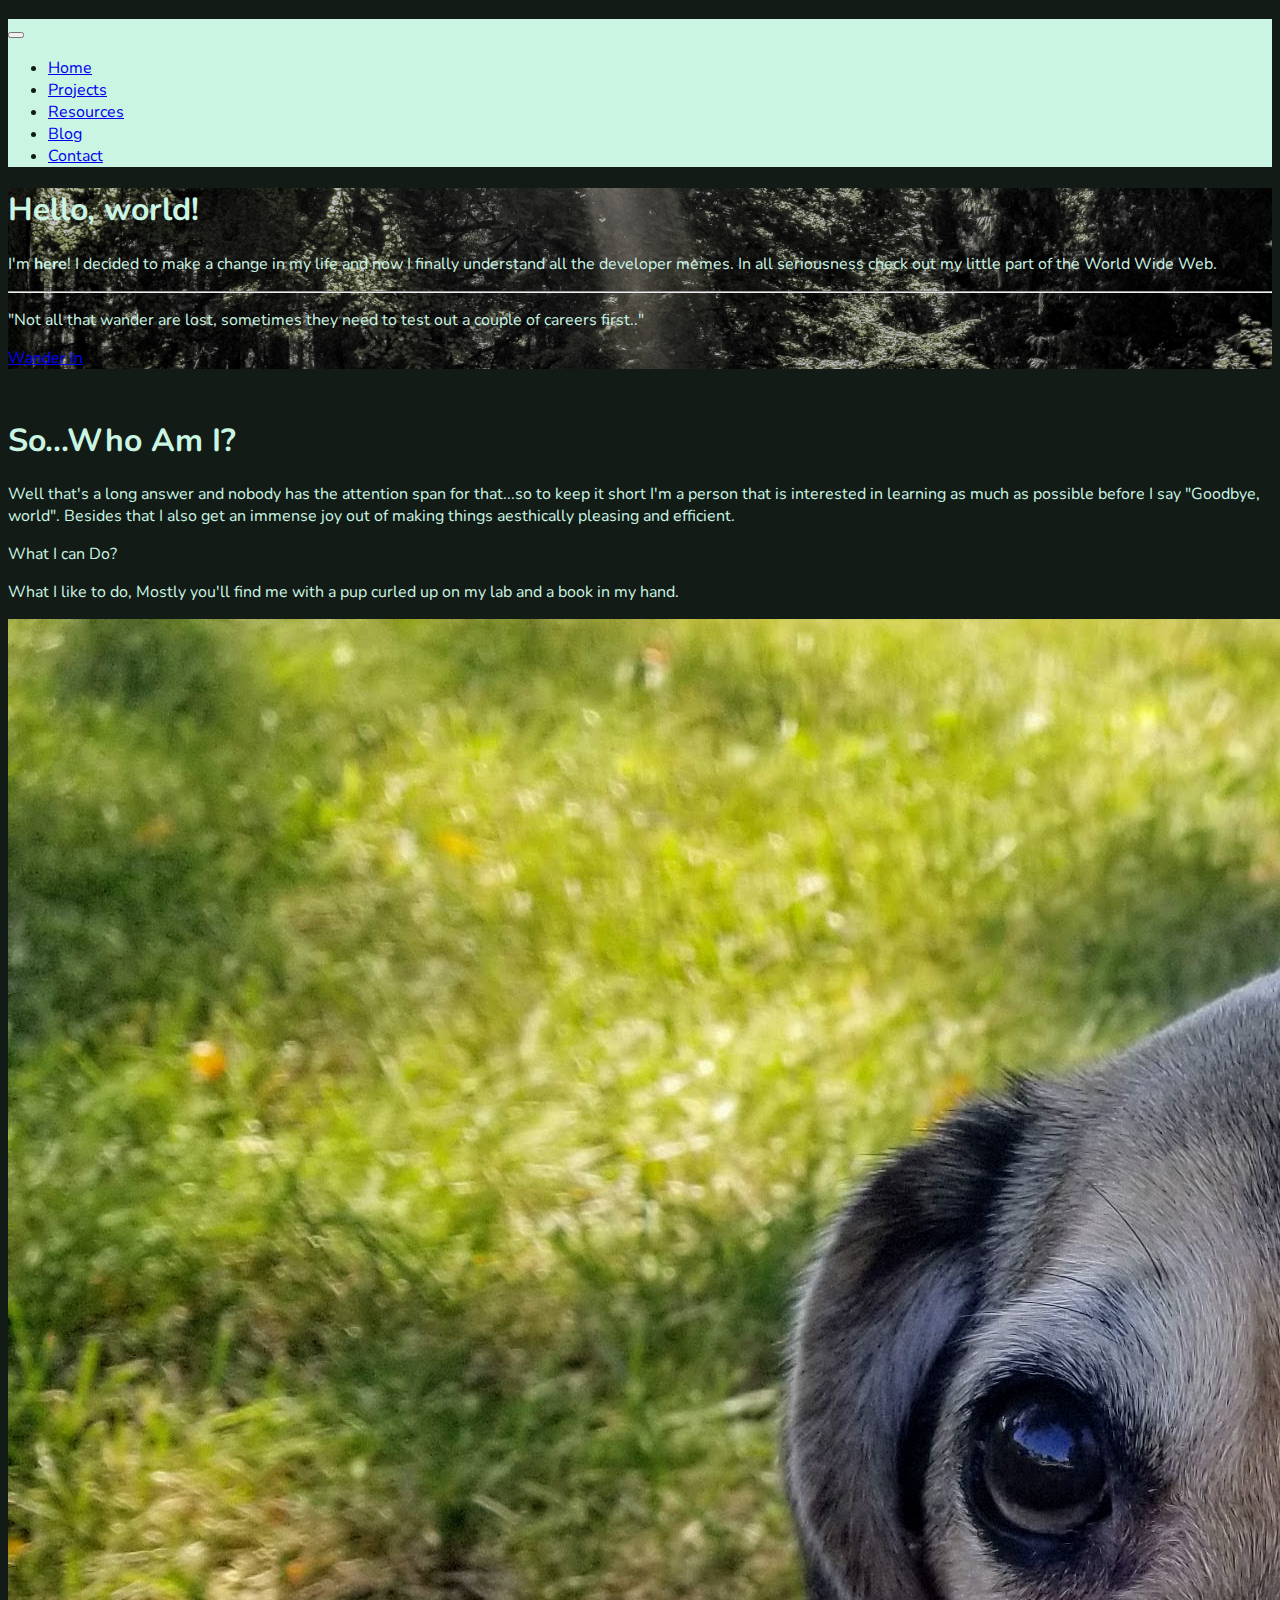
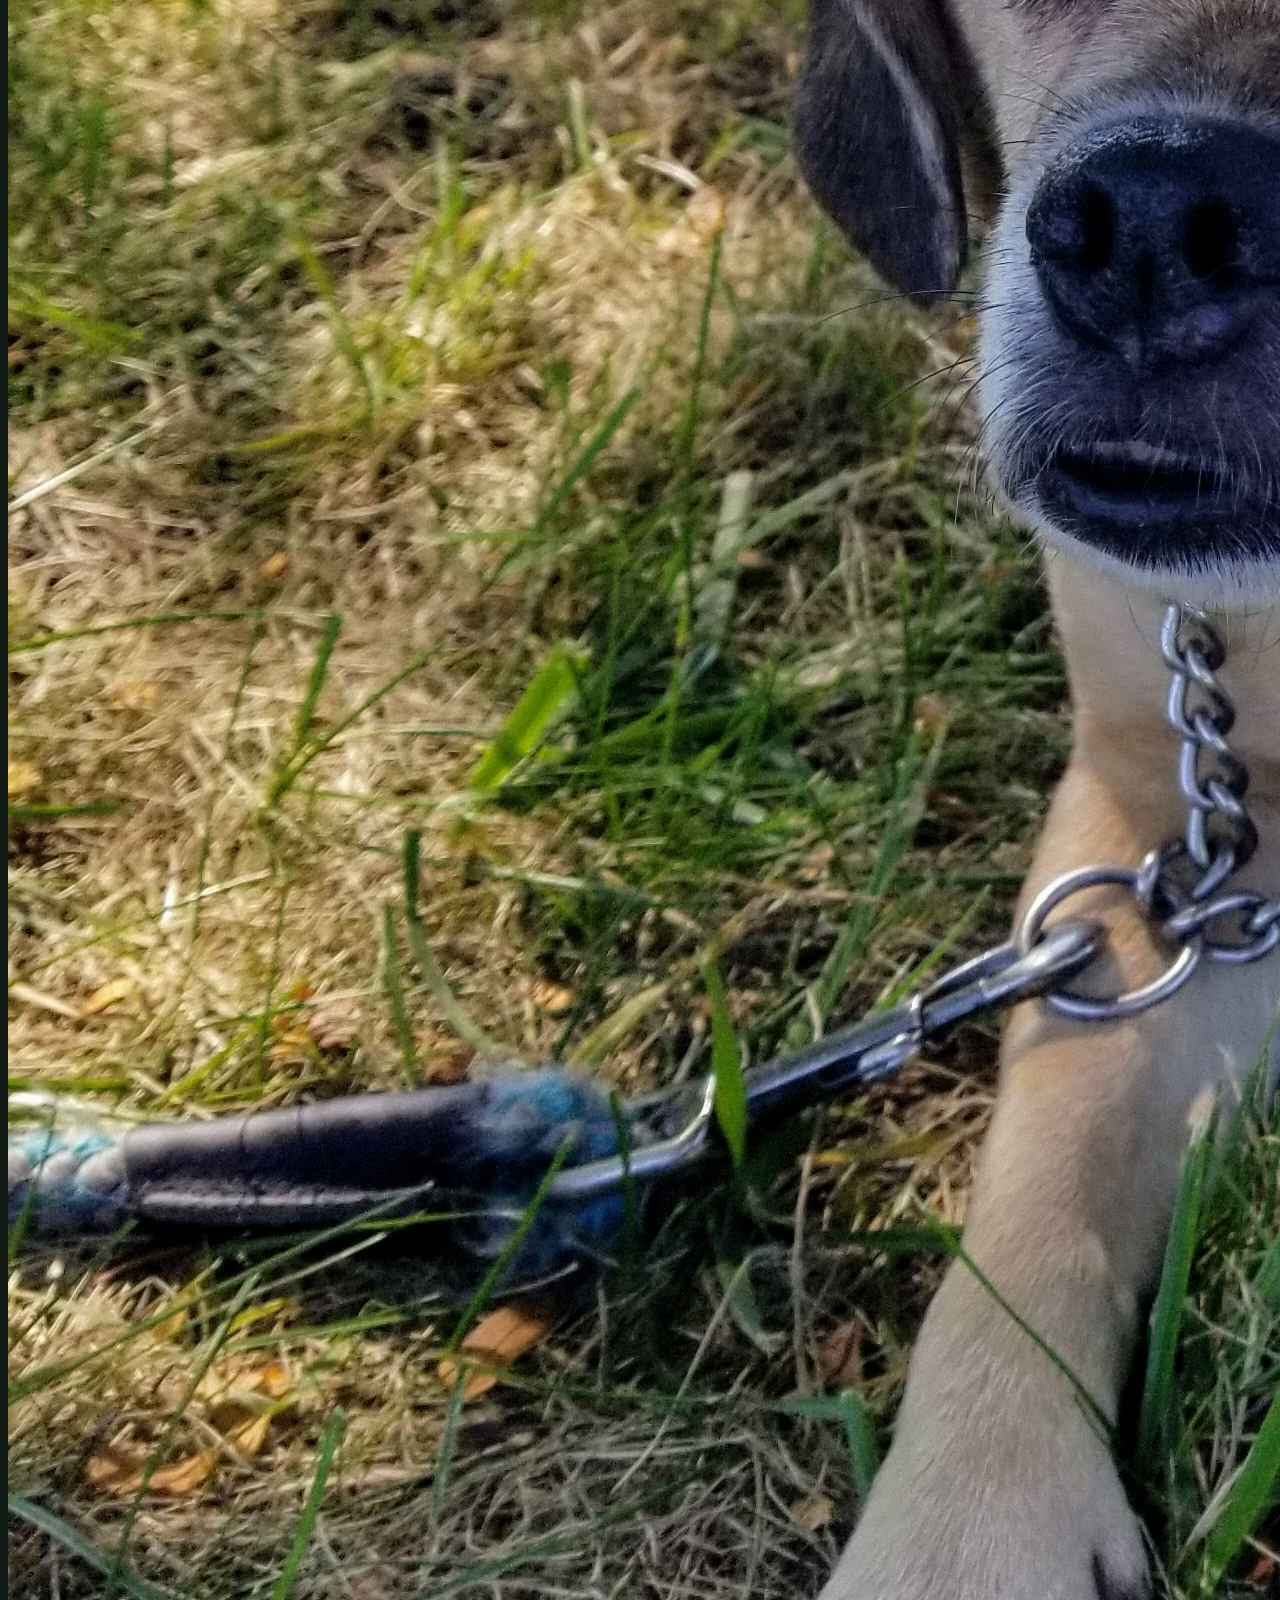
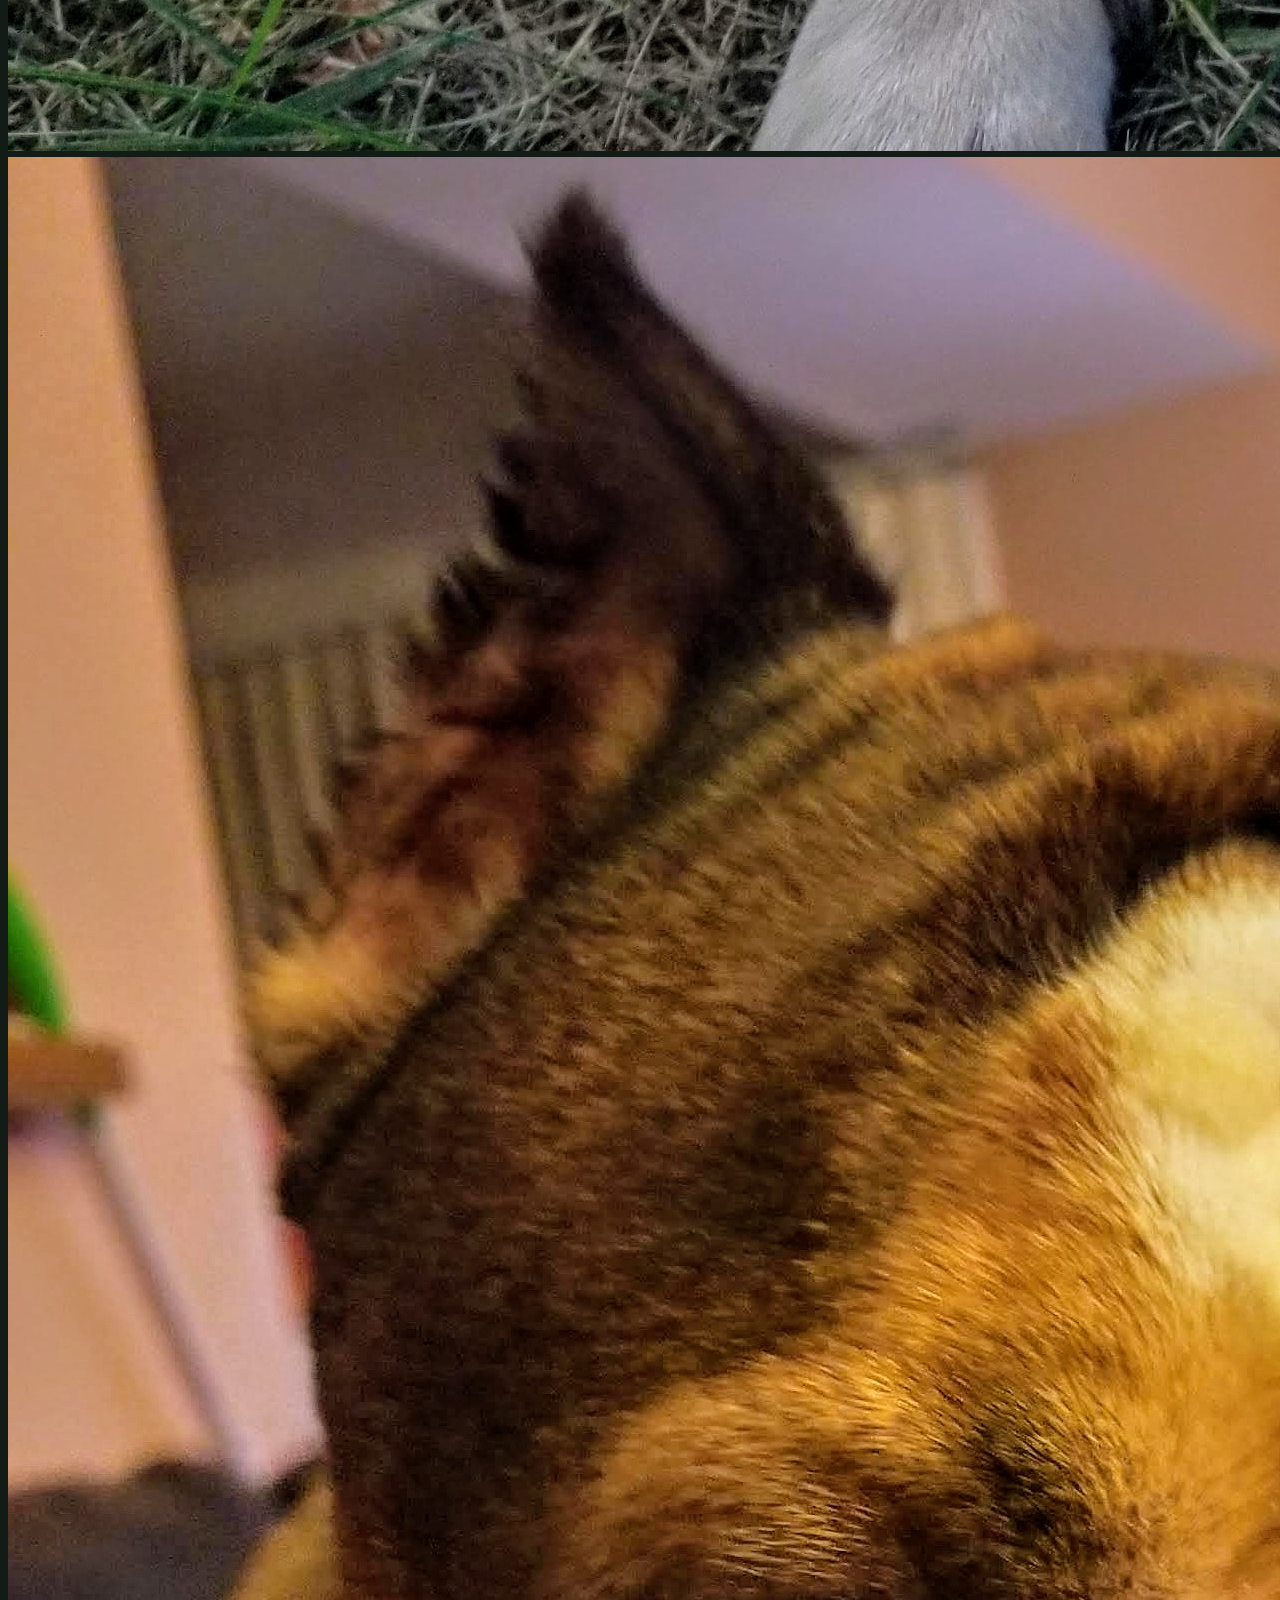
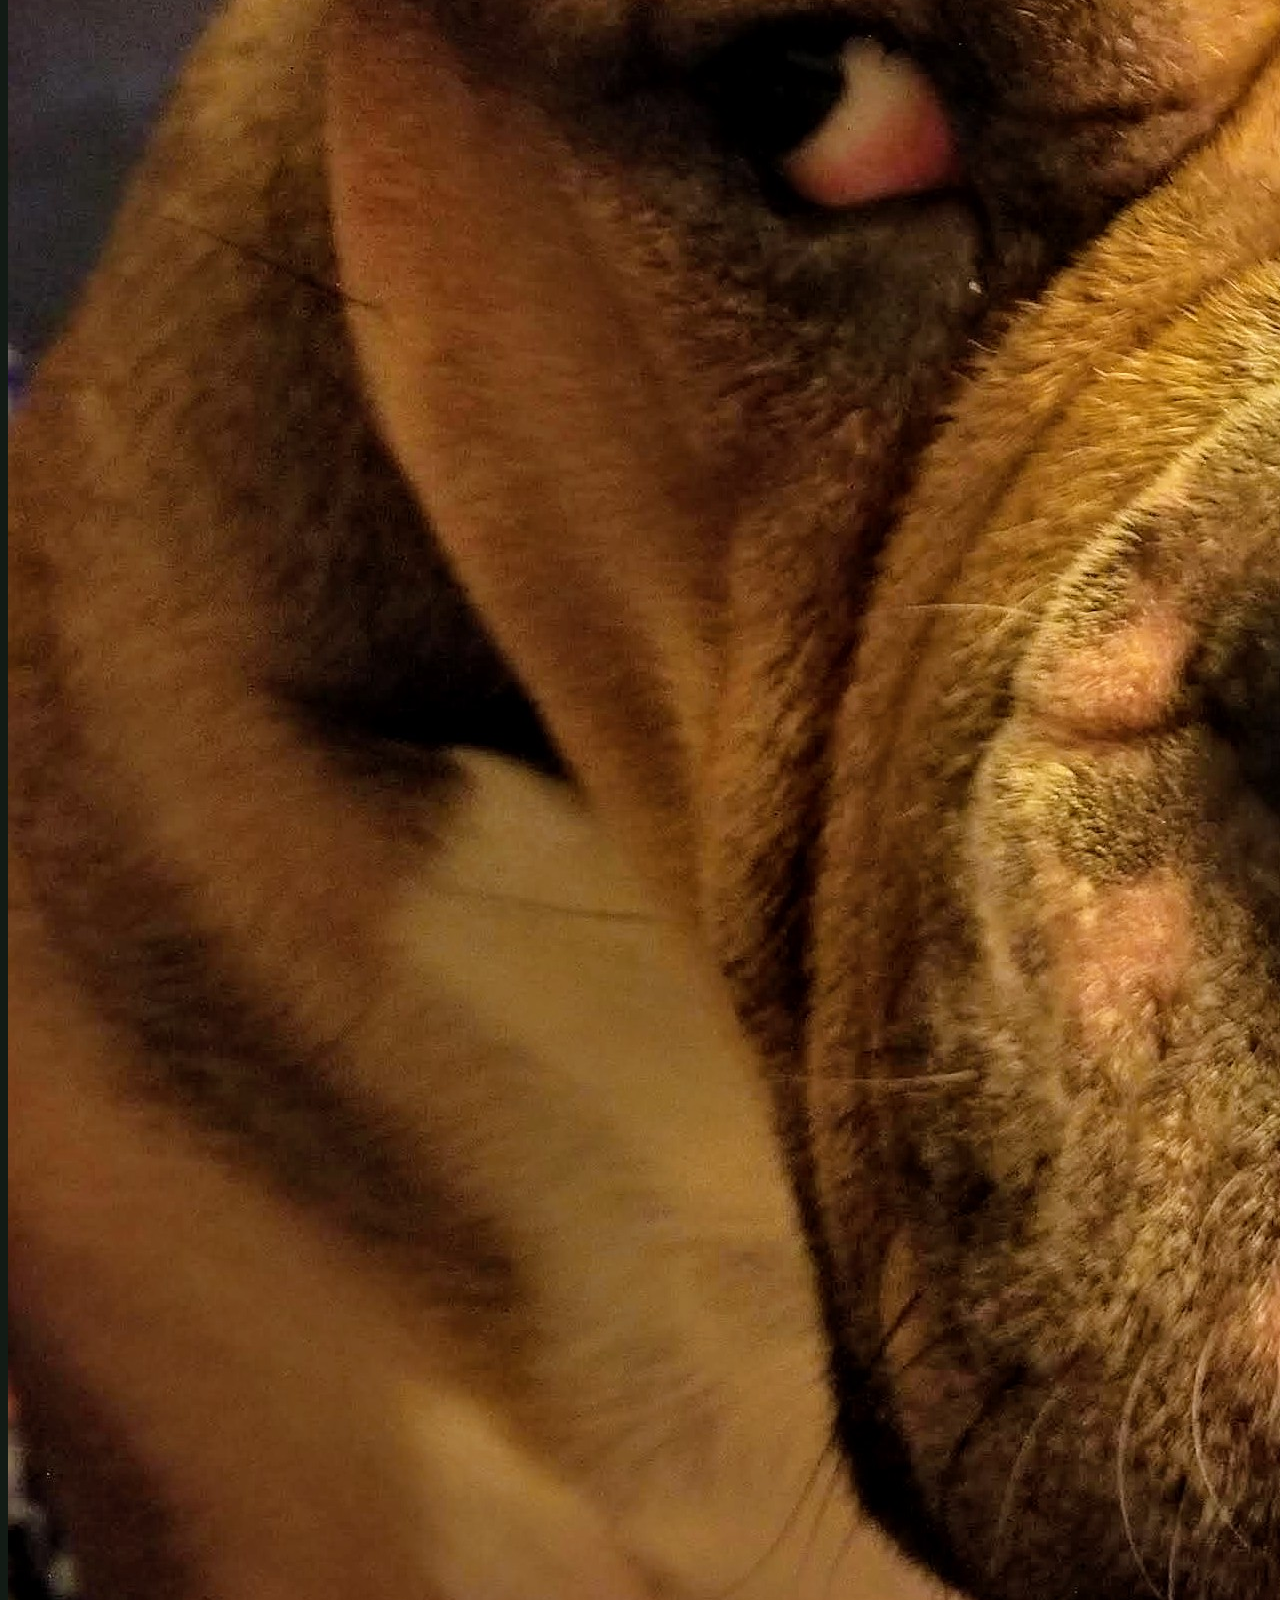
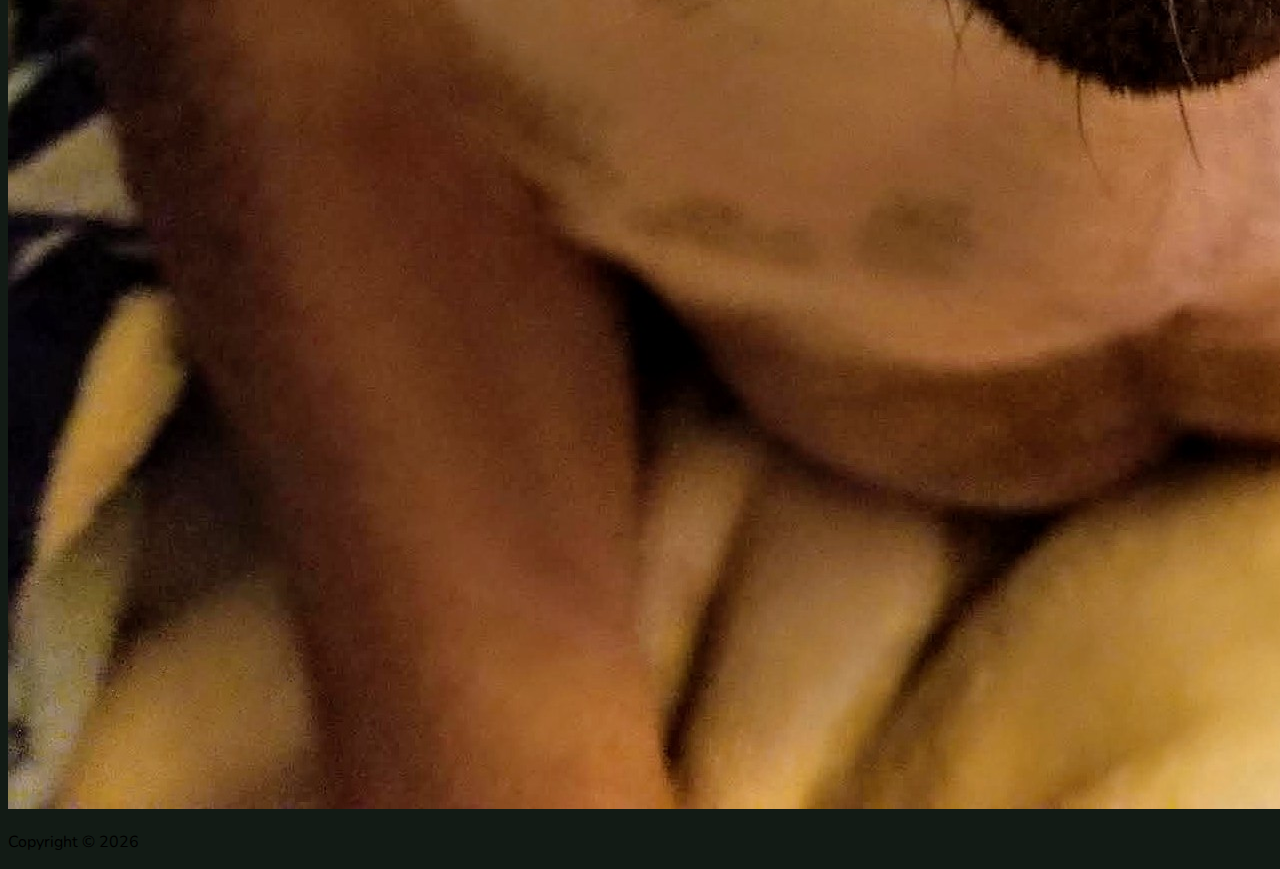
==== index.html @ 72dc0587 "Update index.html" ====
<!DOCTYPE html>
<html lang="en">
  <head>
    <meta charset="UTF-8" />
    <meta name="viewport" content="width=device-width, initial-scale=1.0" />
    <meta http-equiv="X-UA-Compatible" content="ie=edge" />
    <link
      rel="stylesheet"
      href="https://use.fontawesome.com/releases/v5.0.13/css/all.css"
      integrity="sha384-DNOHZ68U8hZfKXOrtjWvjxusGo9WQnrNx2sqG0tfsghAvtVlRW3tvkXWZh58N9jp"
      crossorigin="anonymous"
    />
    <link
      href="https://fonts.googleapis.com/css?family=Nunito|Roboto"
      rel="stylesheet"
    />

    <link
      rel="stylesheet"
      href="https://stackpath.bootstrapcdn.com/bootstrap/4.1.1/css/bootstrap.min.css"
      integrity="sha384-WskhaSGFgHYWDcbwN70/dfYBj47jz9qbsMId/iRN3ewGhXQFZCSftd1LZCfmhktB"
      crossorigin="anonymous"
    />
    <link rel="stylesheet" href="css/style.css" />
    <title>Bootstrap Theme</title>
  </head>

  <body>
    <!-- START HERE -->

    <!-- ENTER-->
  <!--NAVBAR -->
  <nav id="main-nav" class="navbar navbar-expand-md navbar-light sticky-top py-1  ">
    <div class="container">
      <a href="#home" class="navbar-brand"> <i class="fas fa-laugh-wink"></i>
        <h3 class="d-inlin align-middle"></h3>
      </a>
      <button class="navbar-toggler bg-light" data-toggle="collapse" data-target="#navbarCollapse">
        <span class="navbar-toggler-icon"></span>
      </button>
      <div id="navbarCollapse" class="collapse navbar-collapse">
        <ul class="navbar-nav mr-auto">
          <li class="nav-item ">
            <a href="#home" class="nav-link">Home</a>
          </li>
          <li class="nav-item ">
            <a href="#projects" class="nav-link">Projects</a>
          </li>
          <li class="nav-item">
            <a href="resources.html" class="nav-link">Resources</a>
          </li>
          <li class="nav-item">
            <a href="#blog" class="nav-link">Blog</a>
          </li>
          </li>
          <li class="nav-item">
            <a href="#contact" class="nav-link">Contact</a>
          </li>
        </ul>
      </div>
  
    </div>
  </nav>

    <div class="jumbotron text-center">
      <h1 class="display-3 mb-3 ">Hello, world!</h1>
      <p class="lead  ">
        I'm <strong>here</strong>! I decided to make a change in my life and now
        I finally understand all the developer memes. In all seriousness check
        out my little part of the World Wide Web.
      </p>
      <hr class="my-3" />
      <p>
        "Not all that wander are lost, sometimes they need to test out a couple
        of careers first.."
      </p>
      <p class="lead">
        <a class="btn btn-light btn-lg" href="#about-me" role="button">Wander In</a>
      </p>
    </div>


<!--SPACE BLOCK INBETWEEN-->

<section id="space-block1">
  <div class="container  py-5">
    <div class="row">
      <div class="col">

      </div>
    </div>

  </div>
</section>




<!-- HOME/ABOUT ME-->

<section id="about-me">
  <div class="container  align-content-center" id ="about" >
    <div class="row">
      <div class="col ">
        <h1 class="display-4 ">So...Who Am I?</h1>
        <p class="lead">Well that's a long answer and nobody has the attention span for that...so to keep it short I'm a person that is interested in
          learning as much as possible before I say "Goodbye, world". Besides that I also get an immense joy out of making
          things aesthically pleasing and efficient.</p>
        <p>What I can Do? </p>
        <p>What I like to do, Mostly you'll find me with a pup curled up on my lab and a book in my hand.</p>

      </div>


    </div>
    <div class="row">
      <div class="col-md-4">
        <img src="/img/marley.jpg" class="img-fluid mb-2" alt="Responsive image "> </div>

      <div class="col-md-3">
        <img src="/img/reggie.jpg" class="img-fluid" alt="Responsive image"></div>

    </div>
  </div>
</section>


    <!--FOOTER -->
    <footer id="main-footer" >
      <div class="container">
        <div class="row text-center">
          <div class="col-md-6 ">
            <p class="lead">Copyright &copy; <span id="year"></span></p>
          </div>
        </div>
      </div>
    </footer>

    <script
      src="http://code.jquery.com/jquery-3.3.1.min.js"
      integrity="sha256-FgpCb/KJQlLNfOu91ta32o/NMZxltwRo8QtmkMRdAu8="
      crossorigin="anonymous"
    ></script>
    <script
      src="https://cdnjs.cloudflare.com/ajax/libs/popper.js/1.14.3/umd/popper.min.js"
      integrity="sha384-ZMP7rVo3mIykV+2+9J3UJ46jBk0WLaUAdn689aCwoqbBJiSnjAK/l8WvCWPIPm49"
      crossorigin="anonymous"
    ></script>
    <script
      src="https://stackpath.bootstrapcdn.com/bootstrap/4.1.1/js/bootstrap.min.js"
      integrity="sha384-smHYKdLADwkXOn1EmN1qk/HfnUcbVRZyYmZ4qpPea6sjB/pTJ0euyQp0Mk8ck+5T"
      crossorigin="anonymous"
    ></script>

    <script>
      // Get the current year for the copyright
      $('#year').text(new Date().getFullYear());
    </script>
  </body>
</html>
---- css/style.css ----
body {
  font-family: 'Nunito', sans-serif;
  background-color: #121b15;
}

.jumbotron {
  background-image: url('/img/coverPhoto.jpg');
  background-color: #17234e;

  height: 100%;
  background-repeat: no-repeat;
  background-position: center;
  -webkit-background-size: cover;
  background-size: cover;

  color: #caf5e3;
}

nav {
  background-color: #caf5e3;
  color: #121b15;
  margin-bottom: 20px;
}

#space-block1 {
  background-color: #121b15;
}

#about {
  margin-top: 50px;
  background-color: #121b15;
  color: #caf5e3;
}
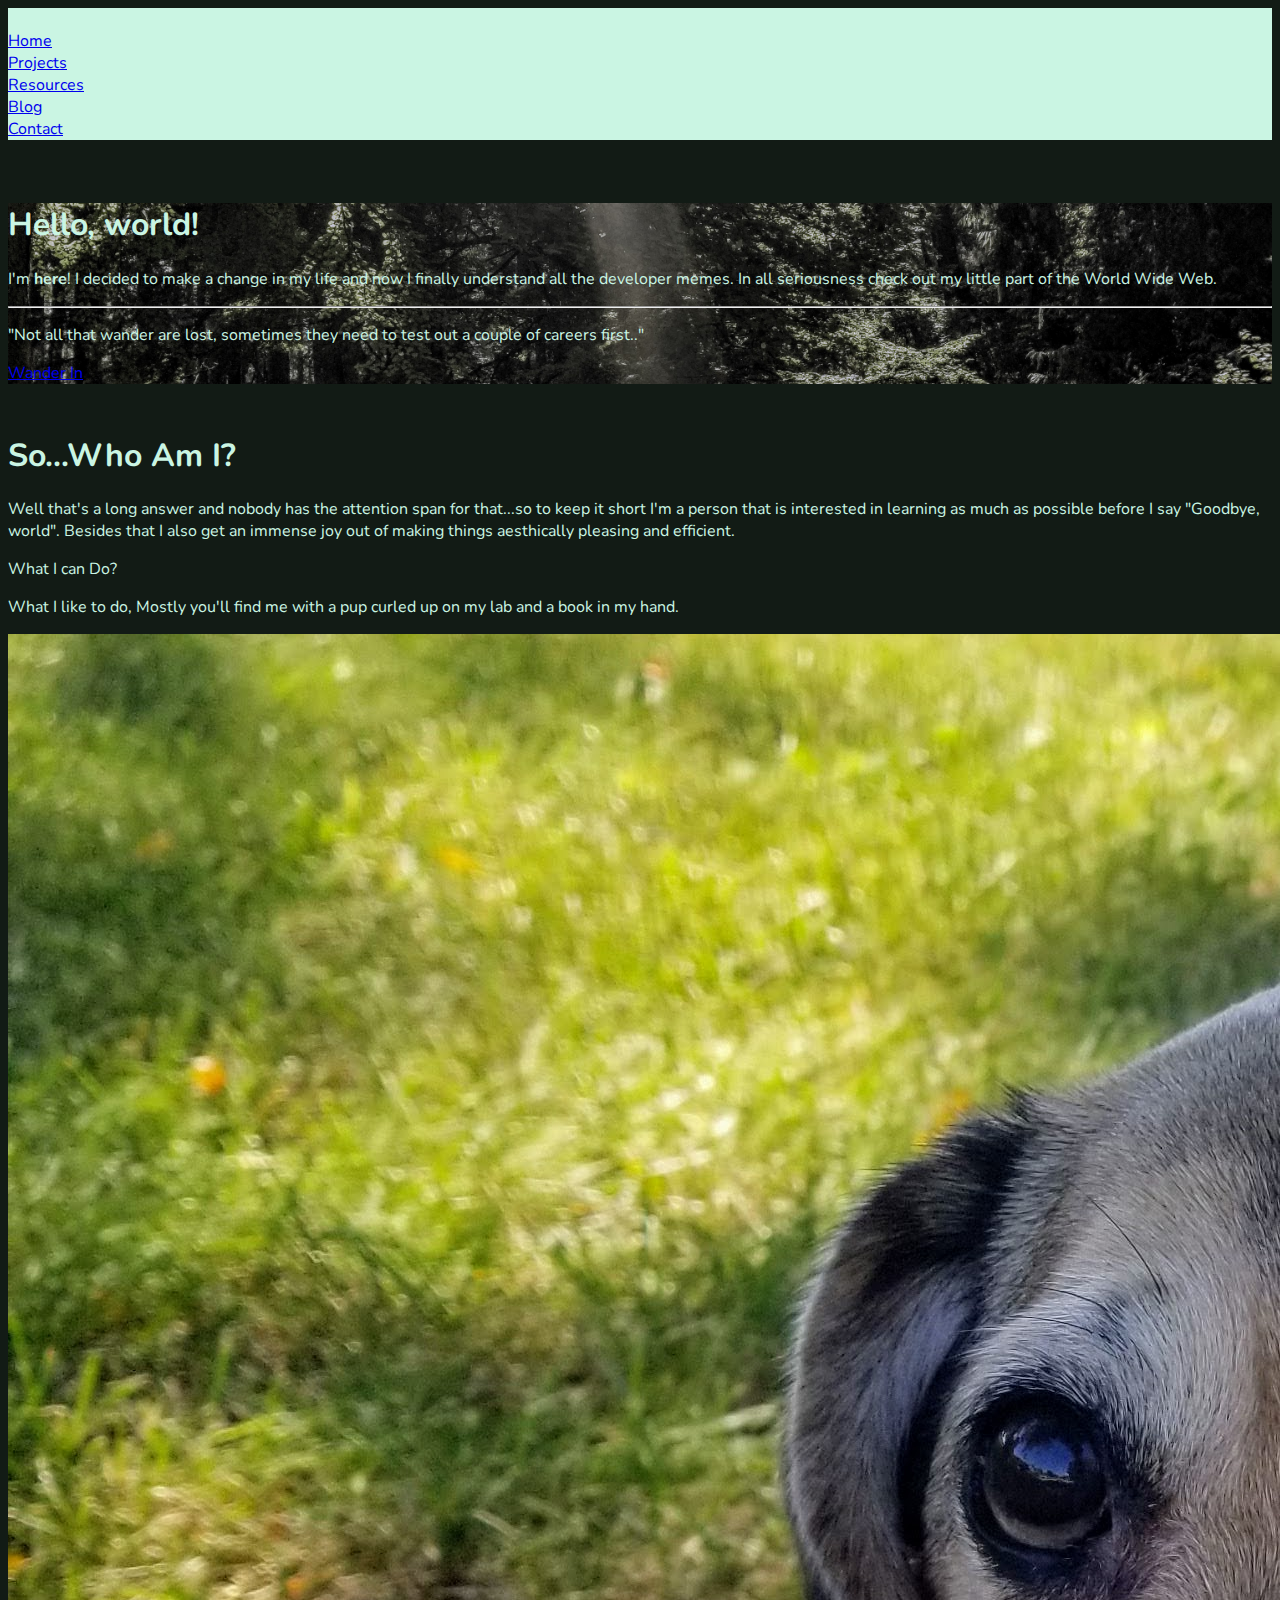
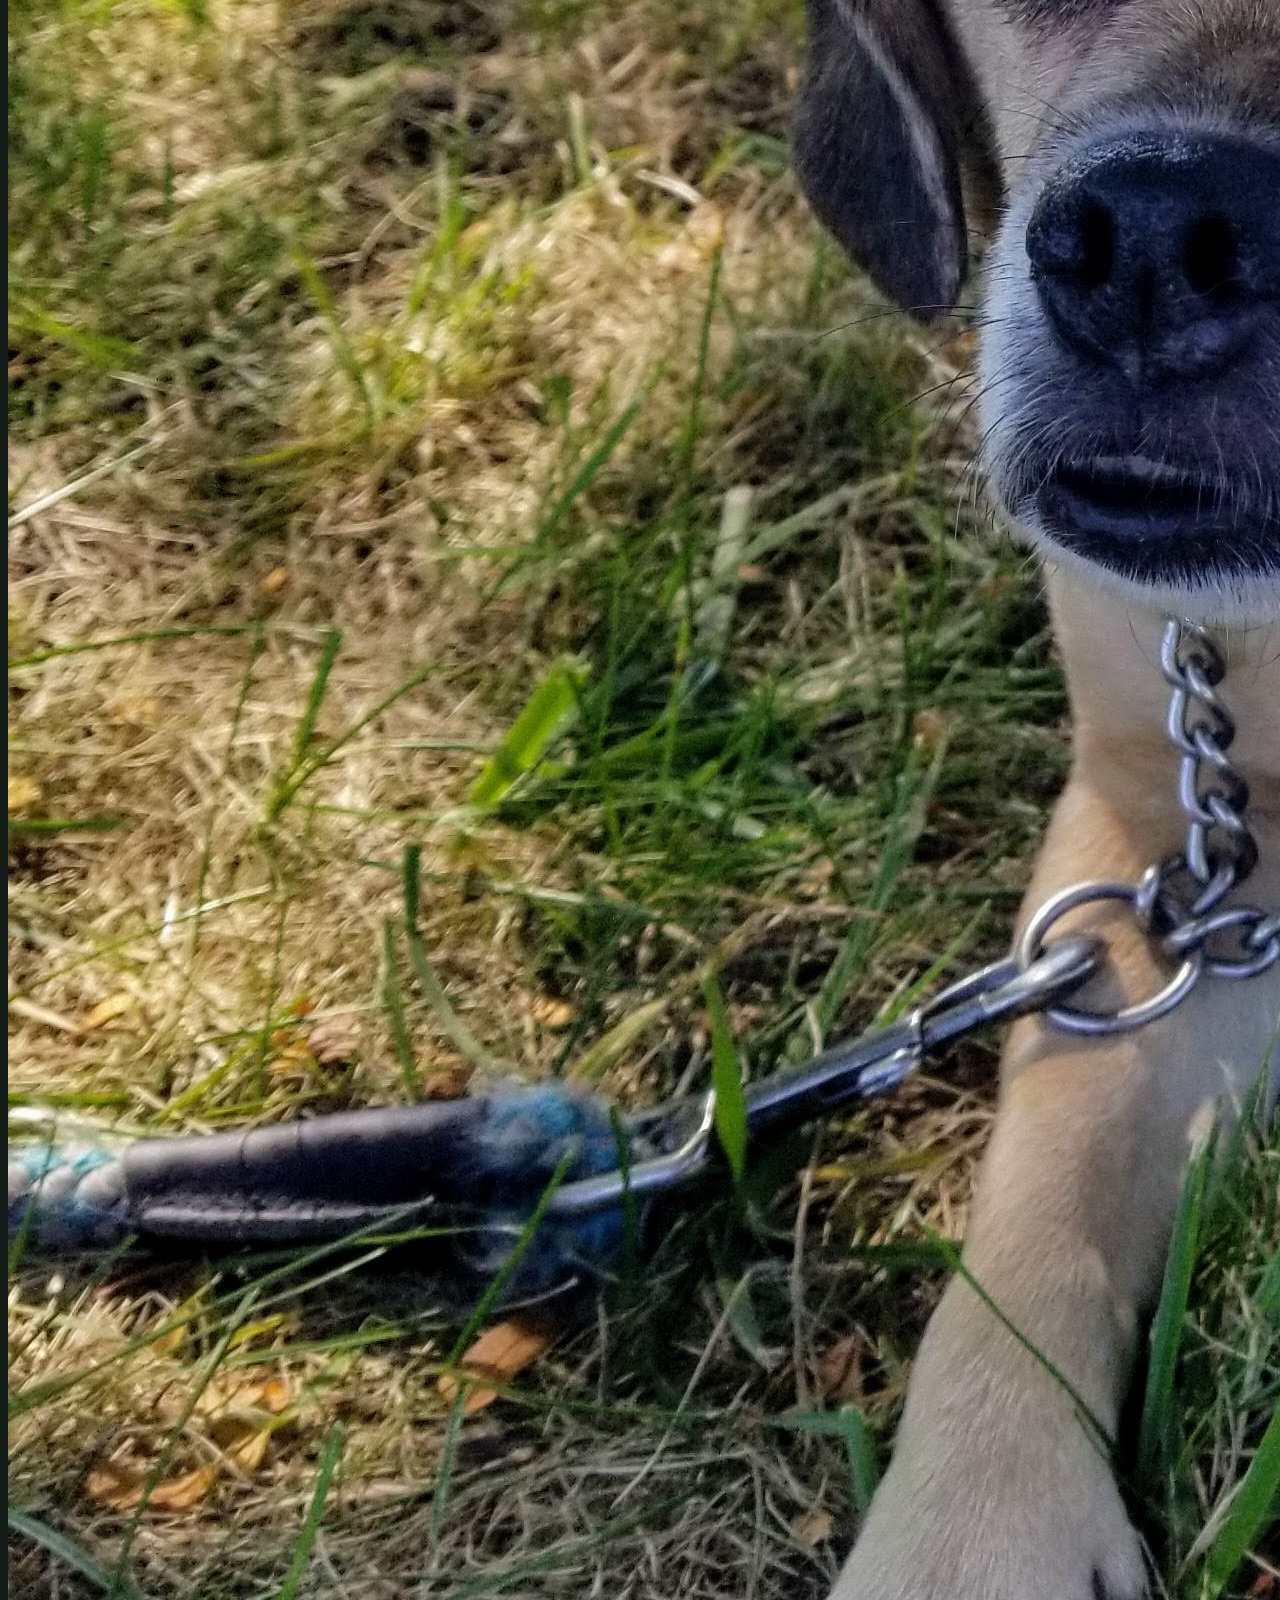
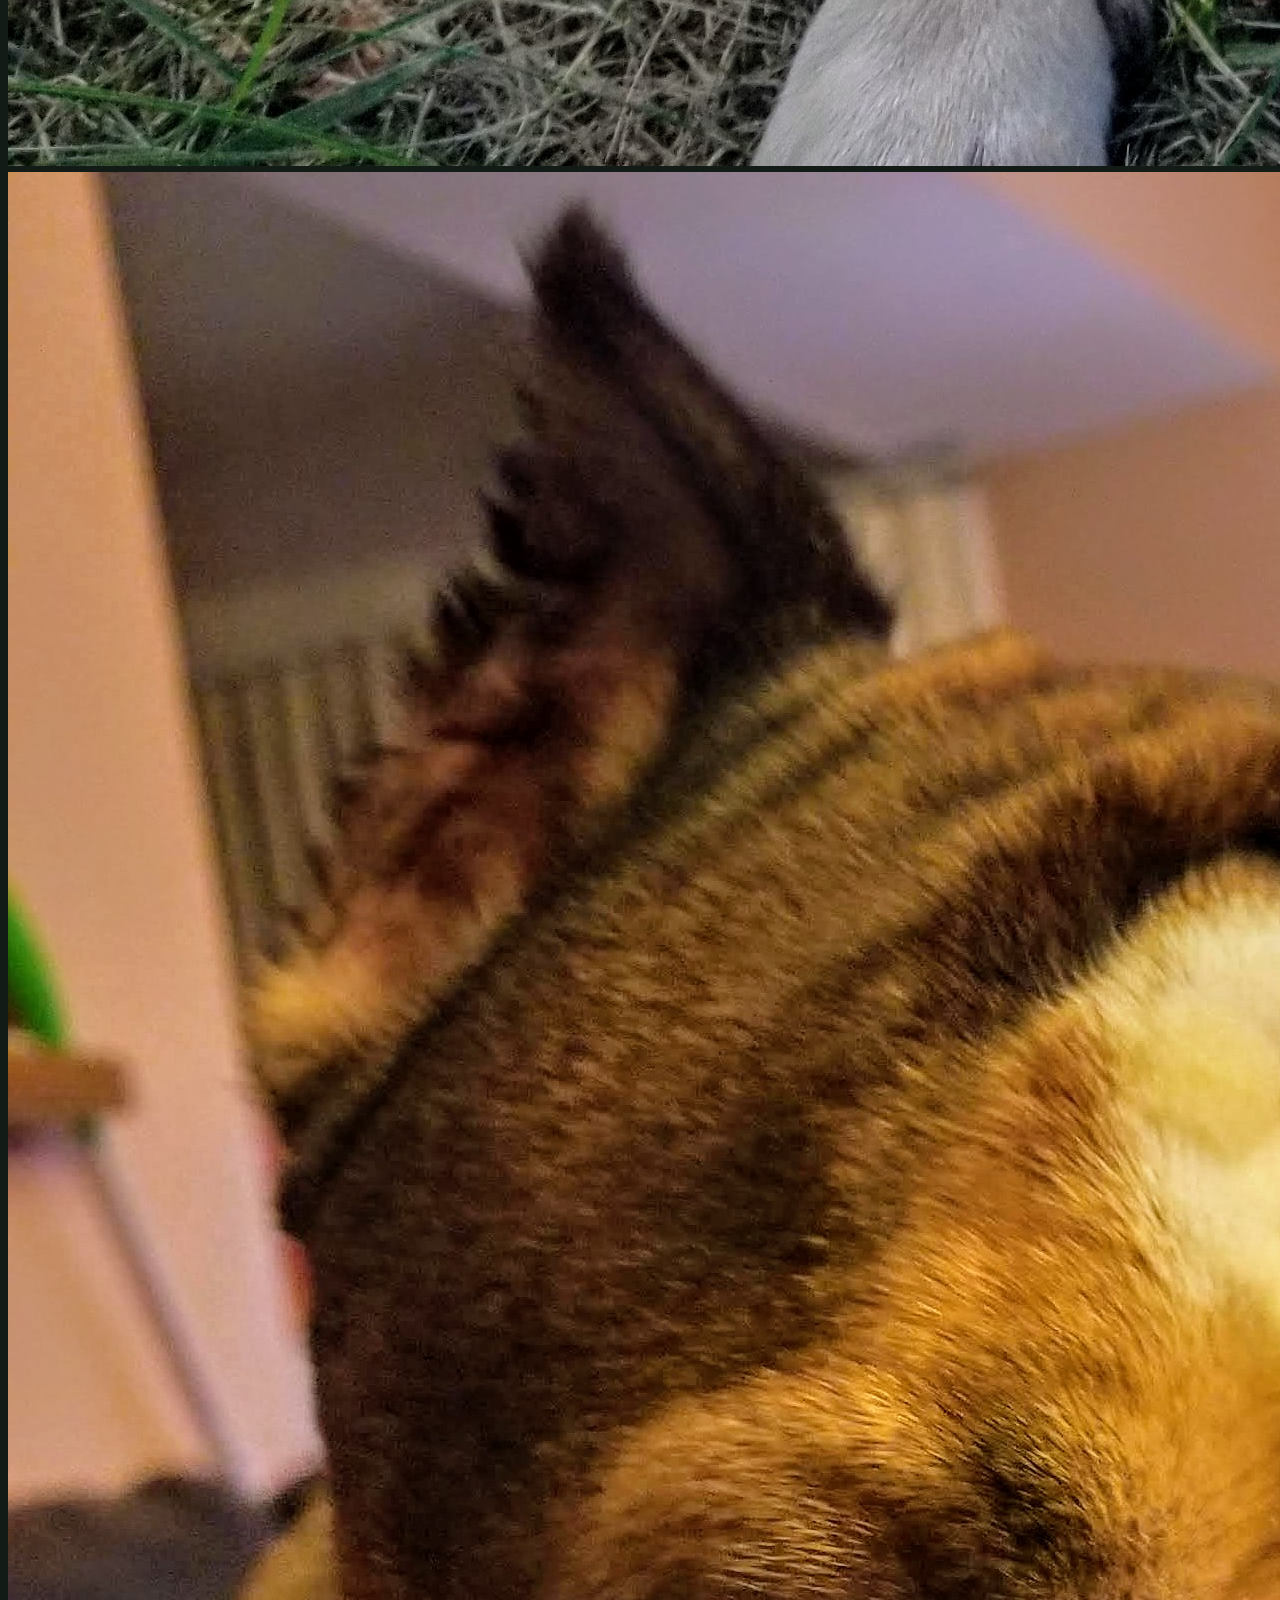
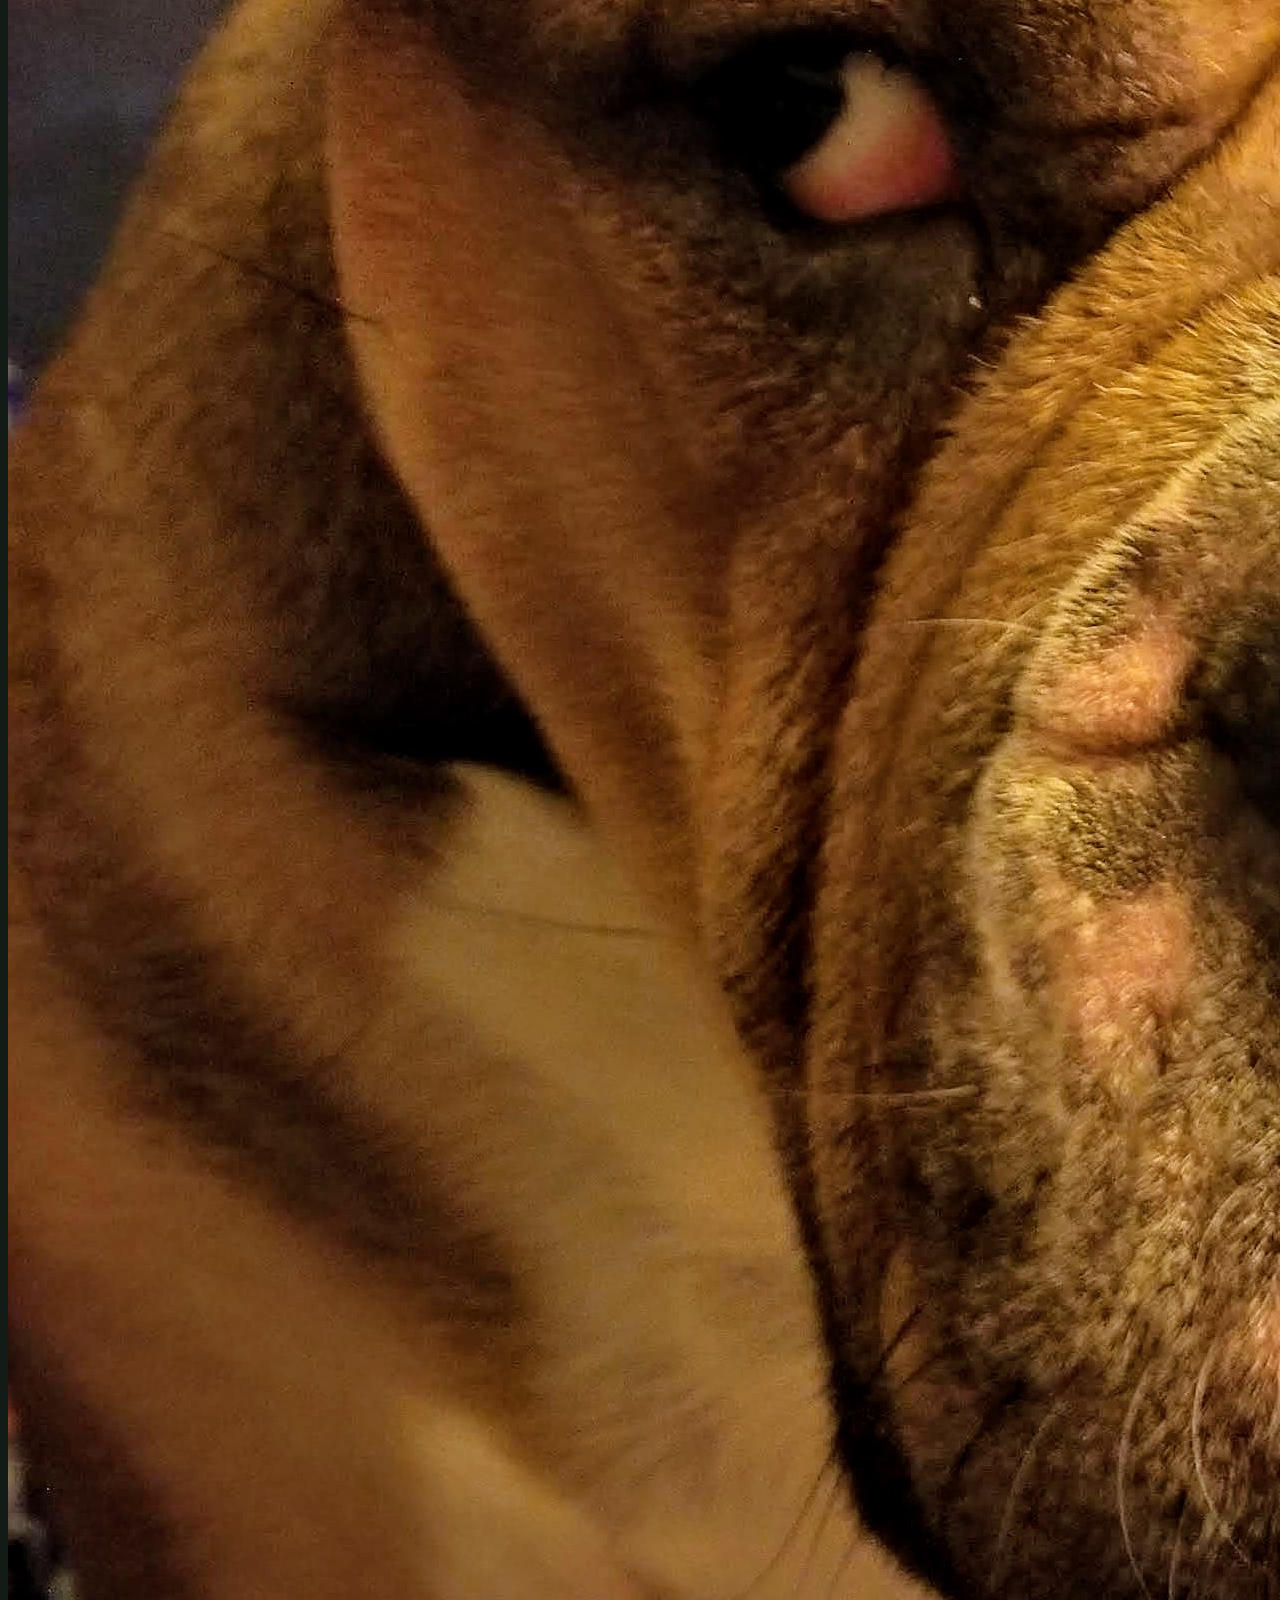
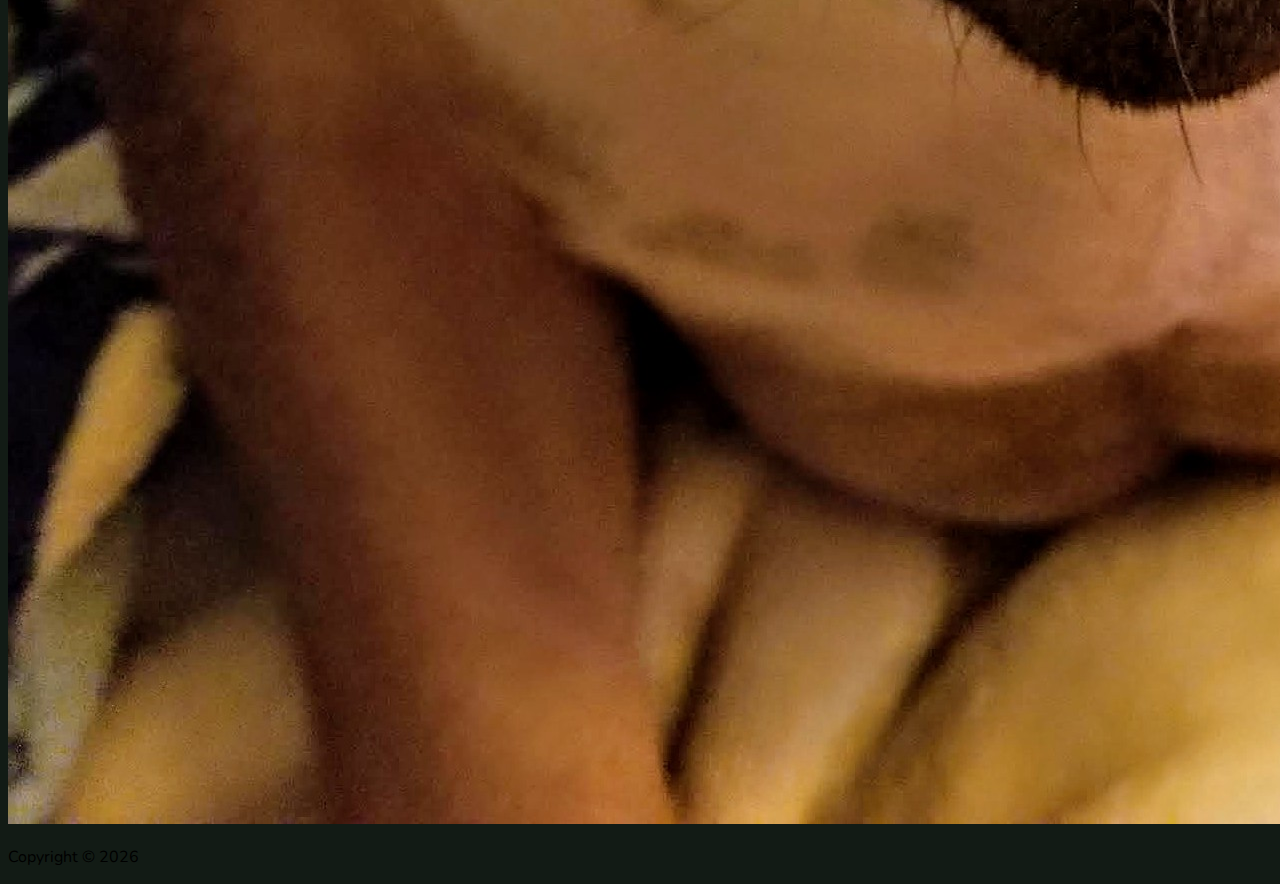
==== commit 98b52085: "es" ====
--- a/index.html
+++ b/index.html
@@ -30,15 +30,23 @@
 
     <!-- ENTER-->
   <!--NAVBAR -->
-  <nav id="main-nav" class="navbar navbar-expand-md navbar-light sticky-top py-1  ">
+  <nav id="main-nav" class="navbar naxbar-expand-xs navbar-light fixed-top py-1  ">
+
+    <!--  
     <div class="container">
       <a href="#home" class="navbar-brand"> <i class="fas fa-laugh-wink"></i>
         <h3 class="d-inlin align-middle"></h3>
       </a>
+      -->
+     
+      <!--
       <button class="navbar-toggler bg-light" data-toggle="collapse" data-target="#navbarCollapse">
         <span class="navbar-toggler-icon"></span>
       </button>
-      <div id="navbarCollapse" class="collapse navbar-collapse">
+      <div id="navbarCollapse" class="collapse navbar-collapse"> 
+
+      -->
+      
         <ul class="navbar-nav mr-auto">
           <li class="nav-item ">
             <a href="#home" class="nav-link">Home</a>
@@ -61,6 +69,7 @@
   
     </div>
   </nav>
+  <br>
 
     <div class="jumbotron text-center">
       <h1 class="display-3 mb-3 ">Hello, world!</h1>
--- a/css/style.css
+++ b/css/style.css
@@ -4,6 +4,7 @@
 }
 
 .jumbotron {
+  margin-top: 20px;
   background-image: url('/img/coverPhoto.jpg');
   background-color: #17234e;
 
@@ -22,6 +23,9 @@
   margin-bottom: 20px;
 }
 
+ul {
+  display: inline;
+}
 #space-block1 {
   background-color: #121b15;
 }
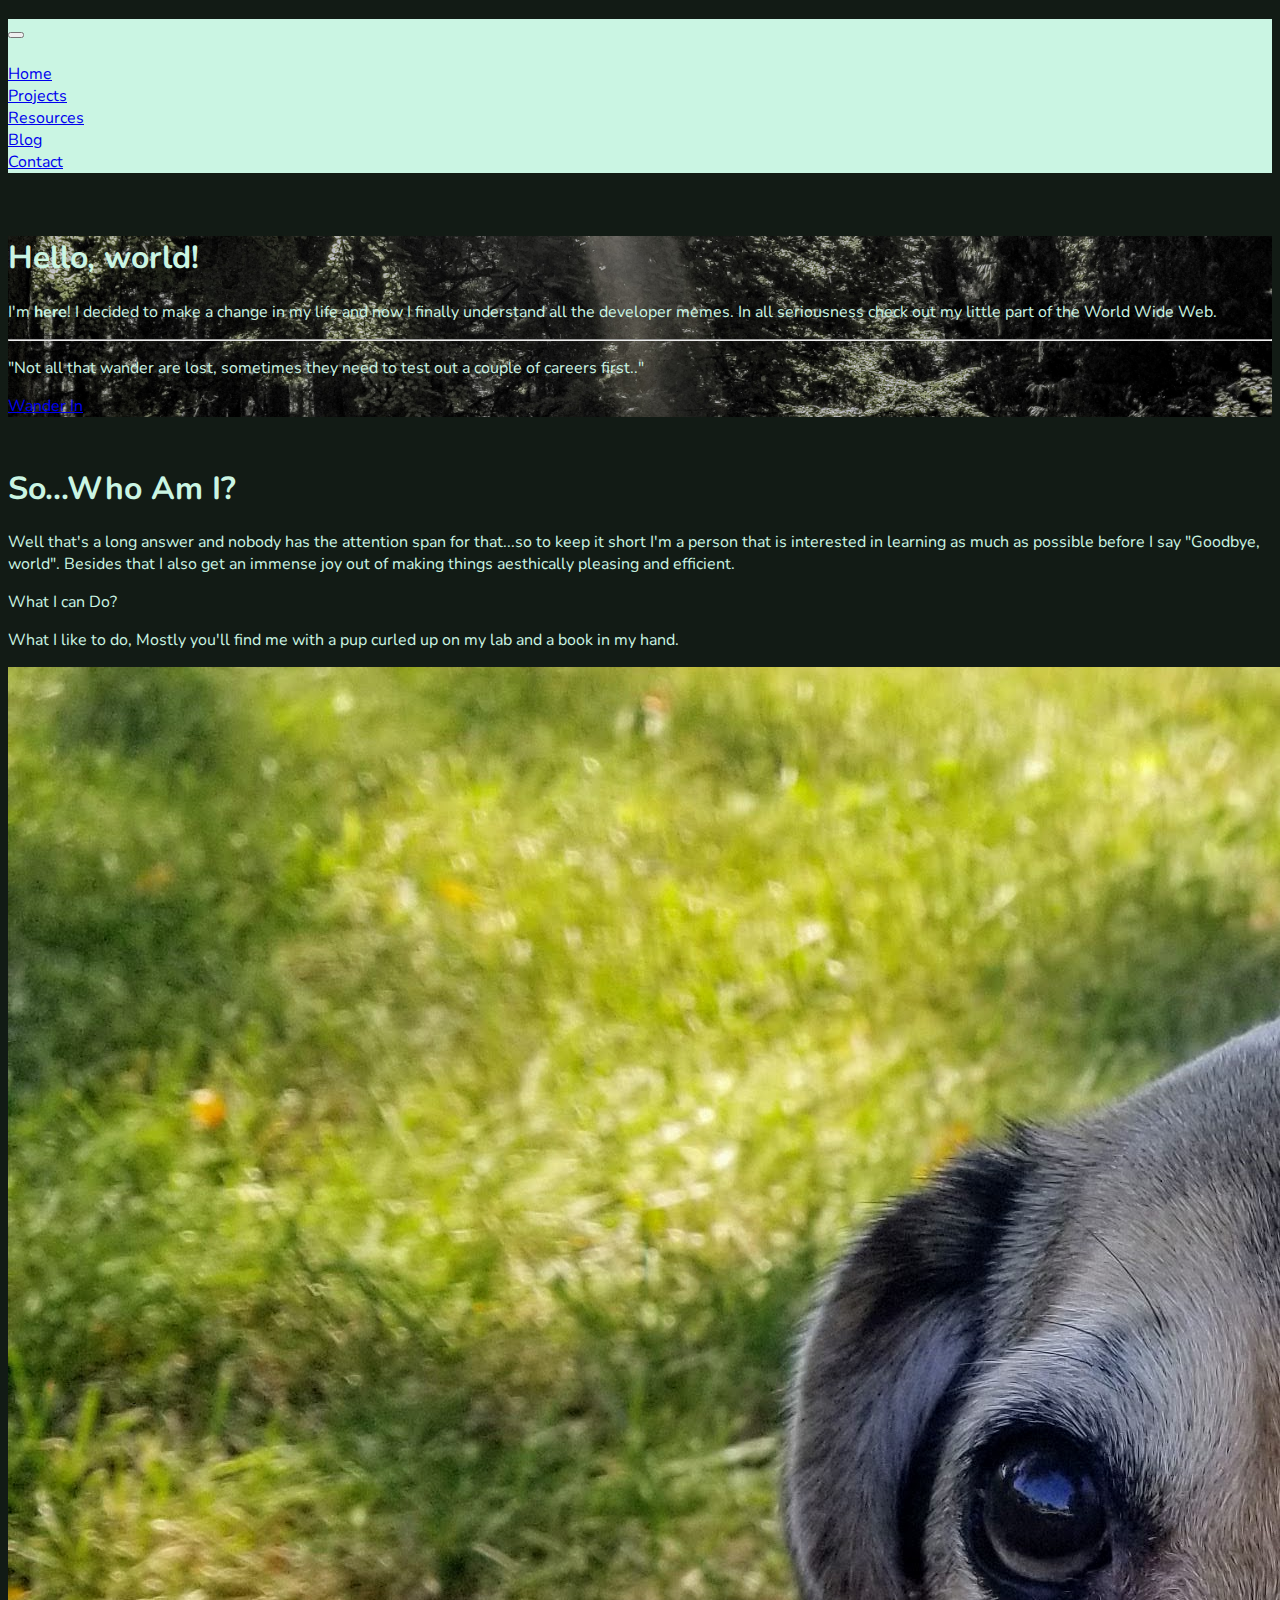
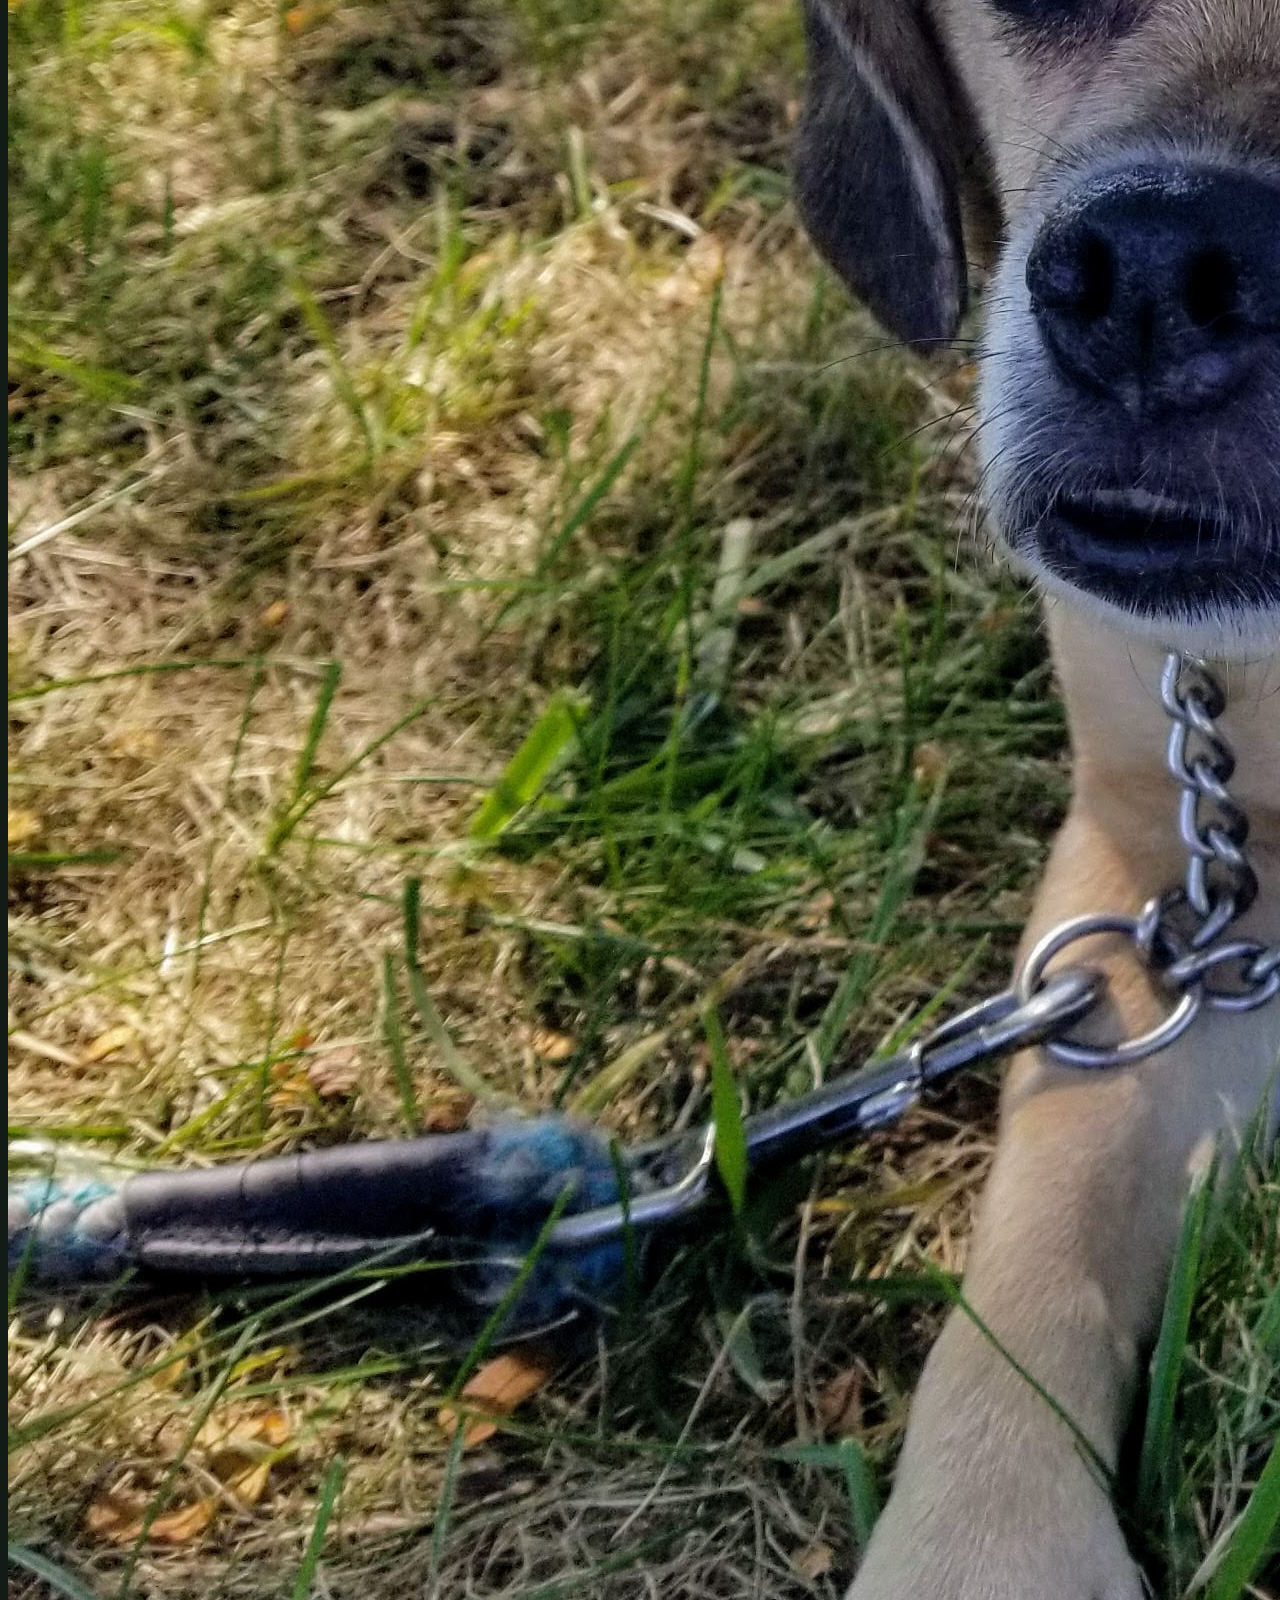
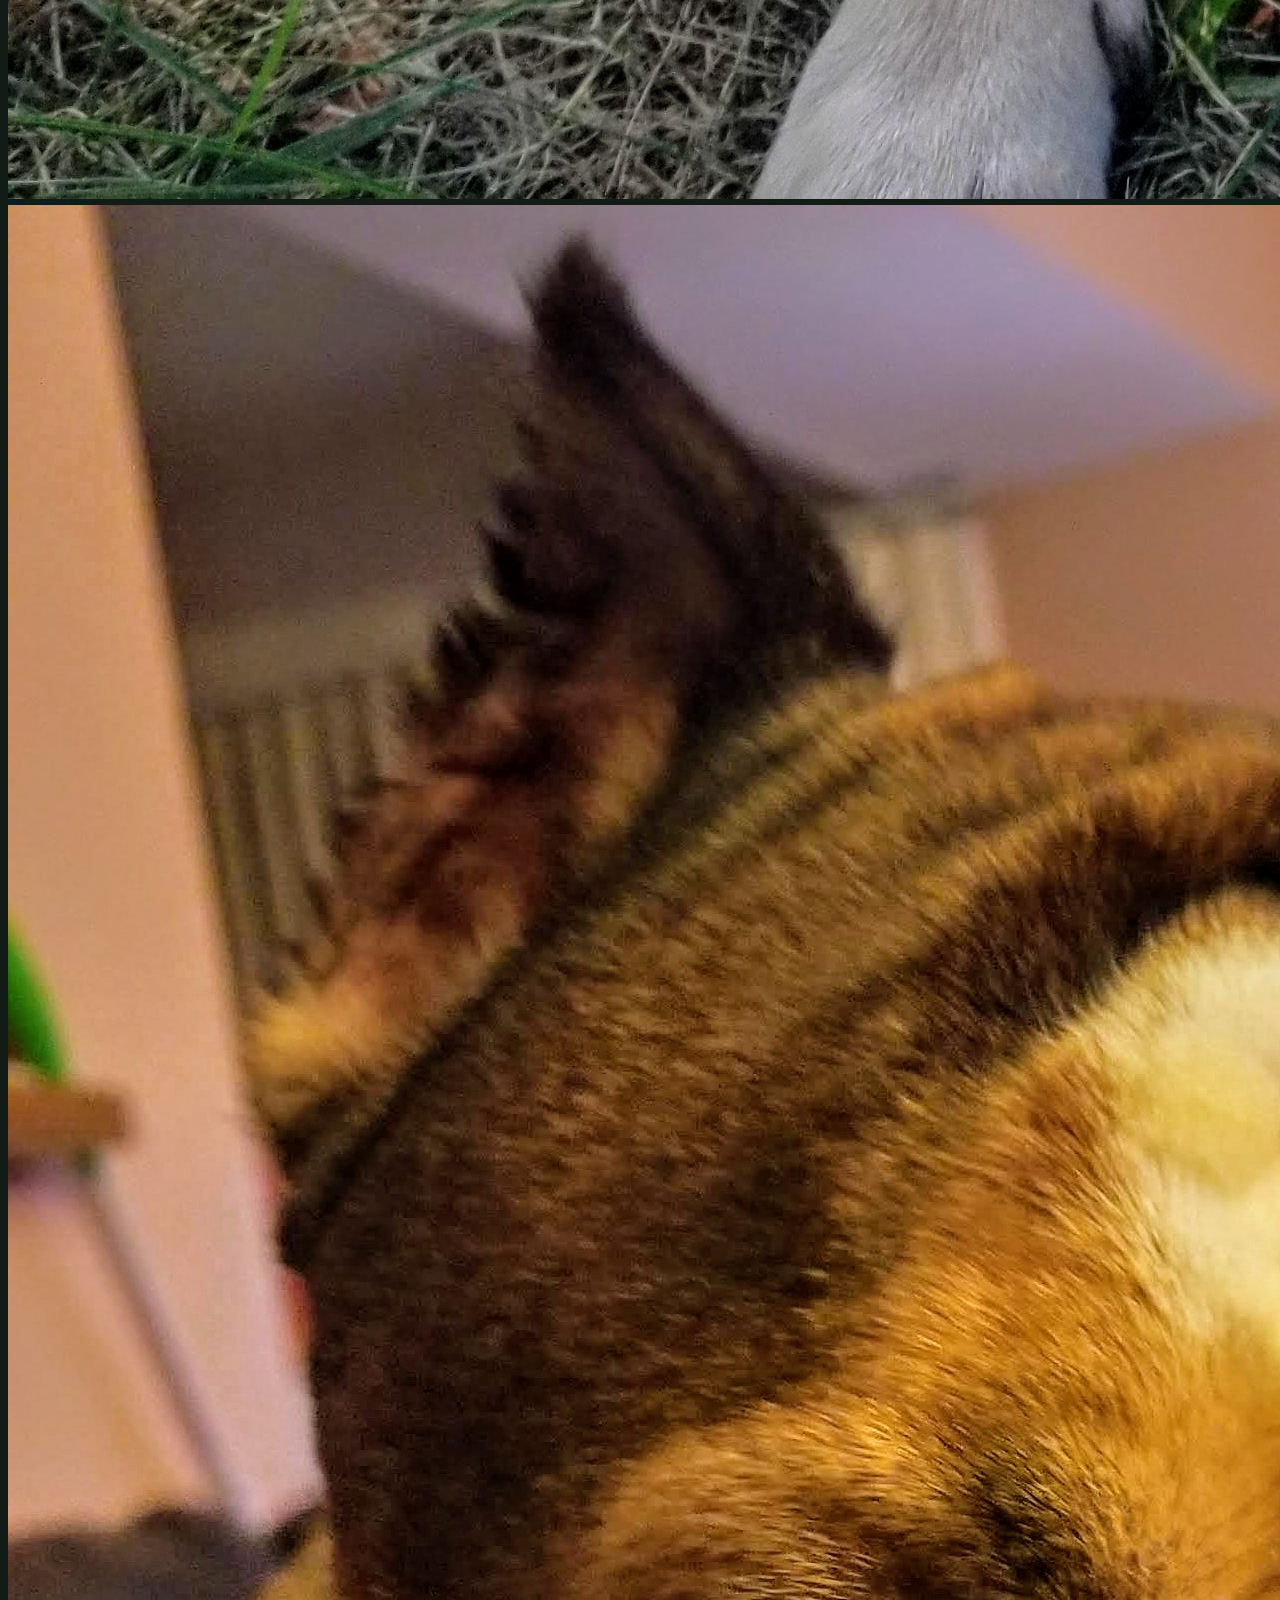
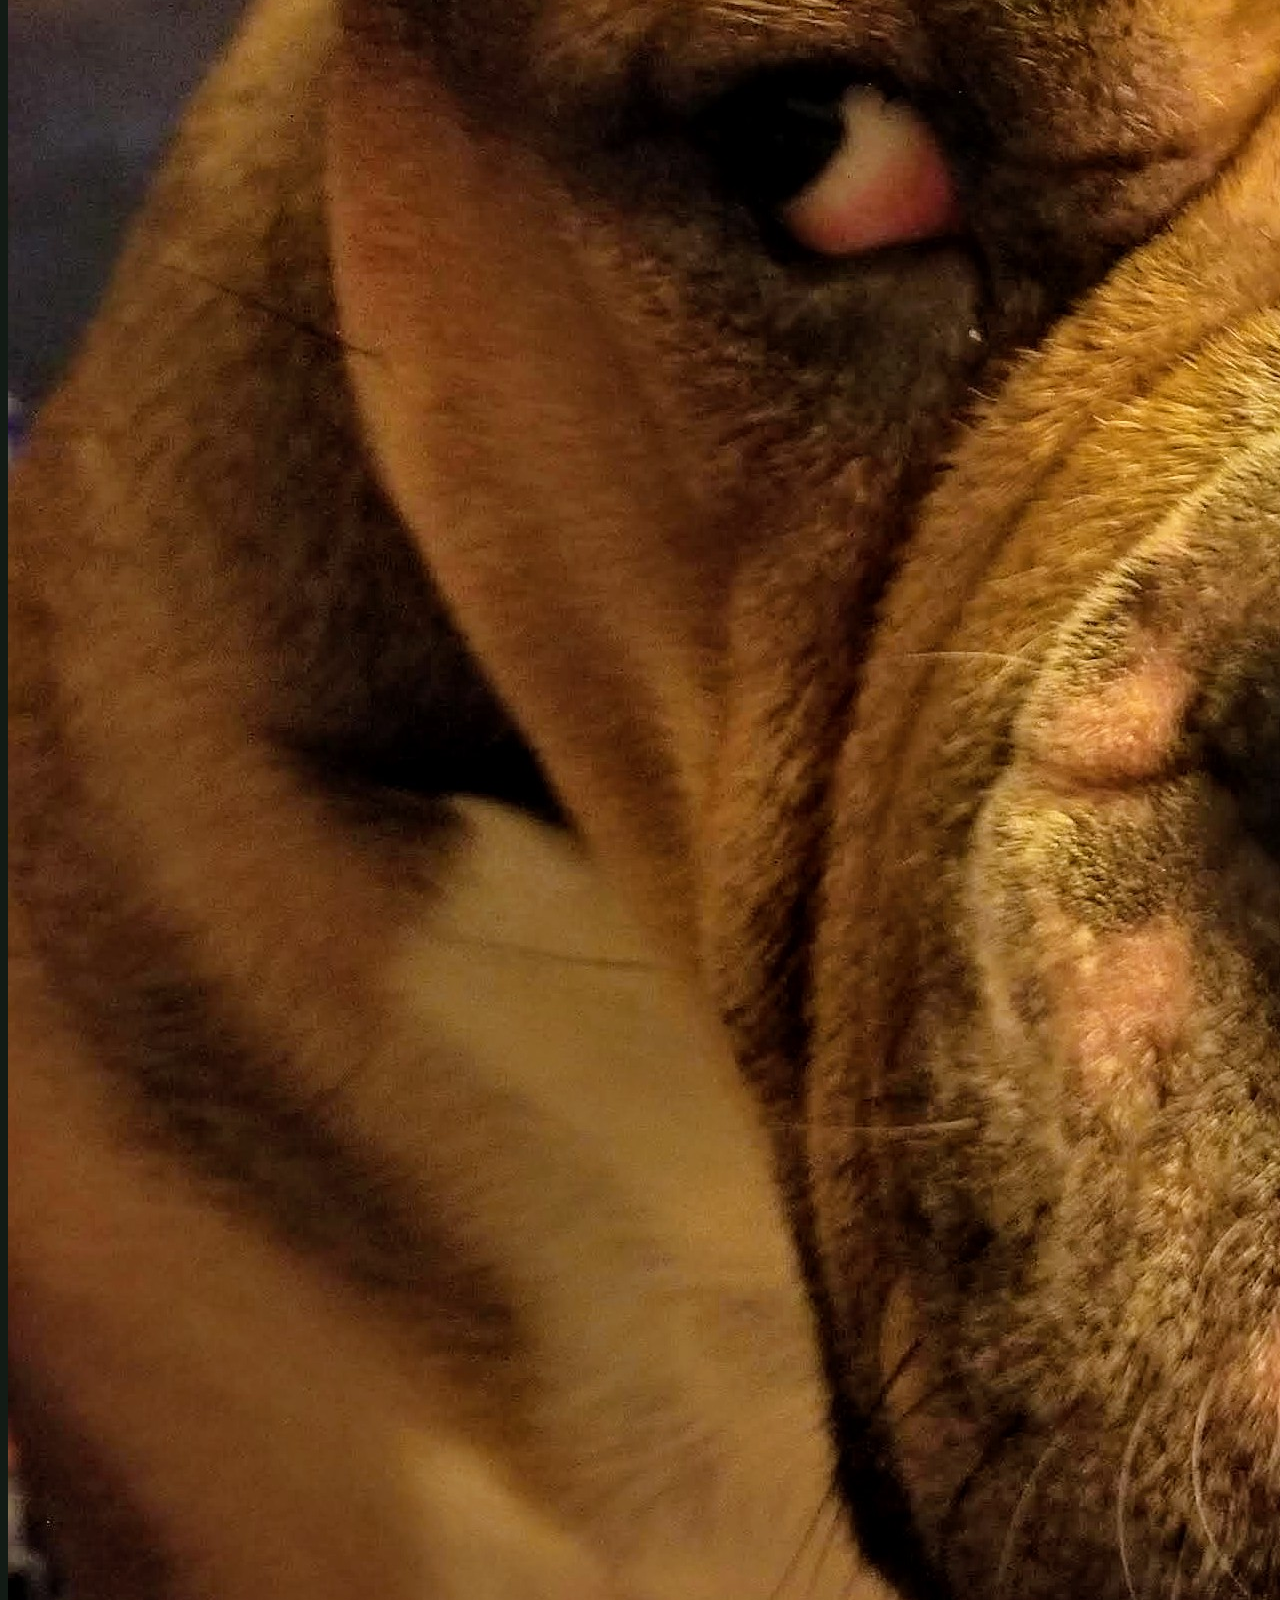
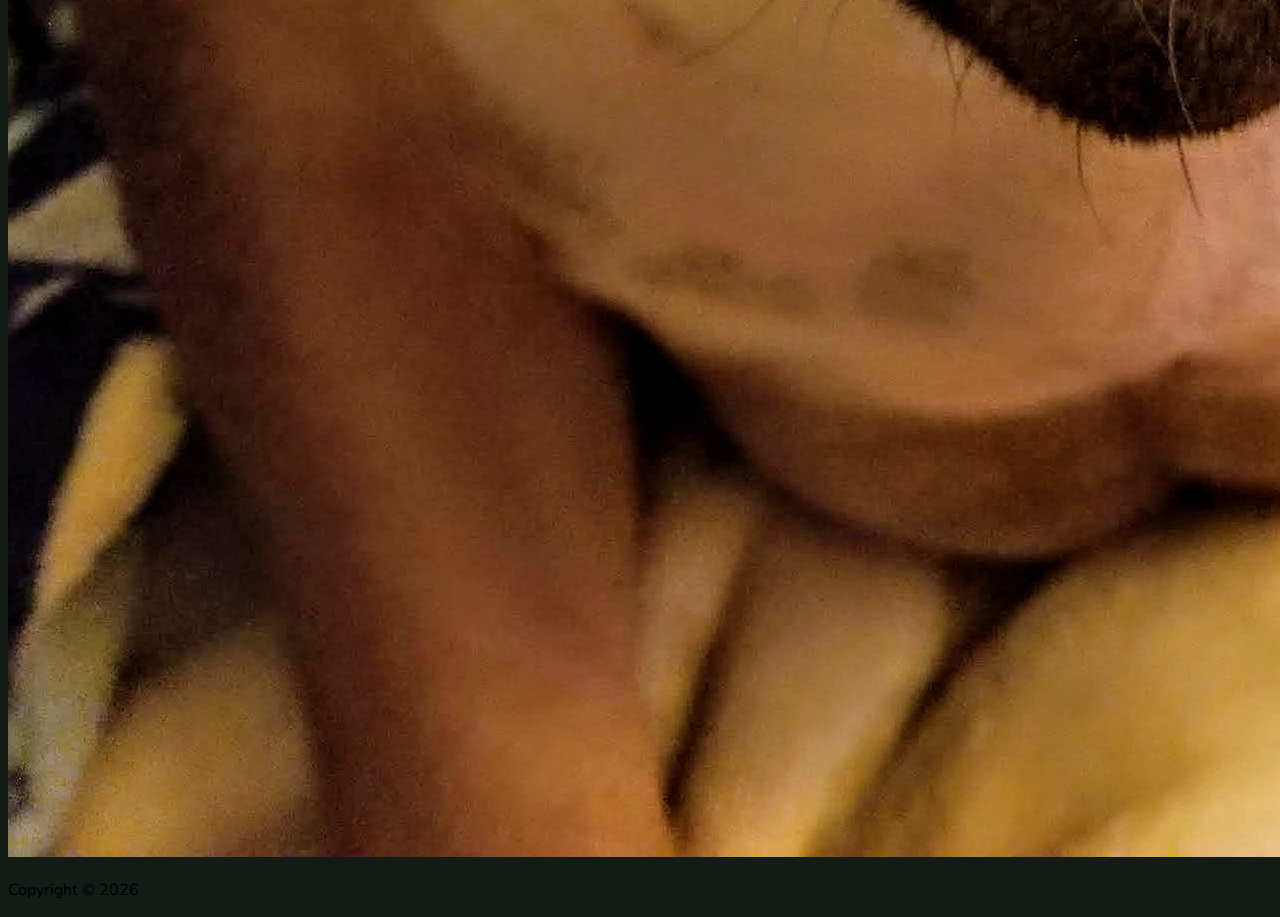
==== commit 697a1b00: "fixed navbar on local" ====
--- a/index.html
+++ b/index.html
@@ -30,24 +30,23 @@
 
     <!-- ENTER-->
   <!--NAVBAR -->
-  <nav id="main-nav" class="navbar naxbar-expand-xs navbar-light fixed-top py-1  ">
+  <nav id="main-nav" class="navbar navbar-expand-sm navbar-light fixed-top py-1  ">
 
-    <!--  
+    
     <div class="container">
       <a href="#home" class="navbar-brand"> <i class="fas fa-laugh-wink"></i>
         <h3 class="d-inlin align-middle"></h3>
       </a>
-      -->
      
-      <!--
+     
+    
       <button class="navbar-toggler bg-light" data-toggle="collapse" data-target="#navbarCollapse">
         <span class="navbar-toggler-icon"></span>
       </button>
       <div id="navbarCollapse" class="collapse navbar-collapse"> 
 
-      -->
       
-        <ul class="navbar-nav mr-auto">
+        <ul class="navbar-nav">
           <li class="nav-item ">
             <a href="#home" class="nav-link">Home</a>
           </li>
@@ -65,10 +64,10 @@
             <a href="#contact" class="nav-link">Contact</a>
           </li>
         </ul>
-      </div>
-  
-    </div>
+     
   </nav>
+
+
   <br>
 
     <div class="jumbotron text-center">
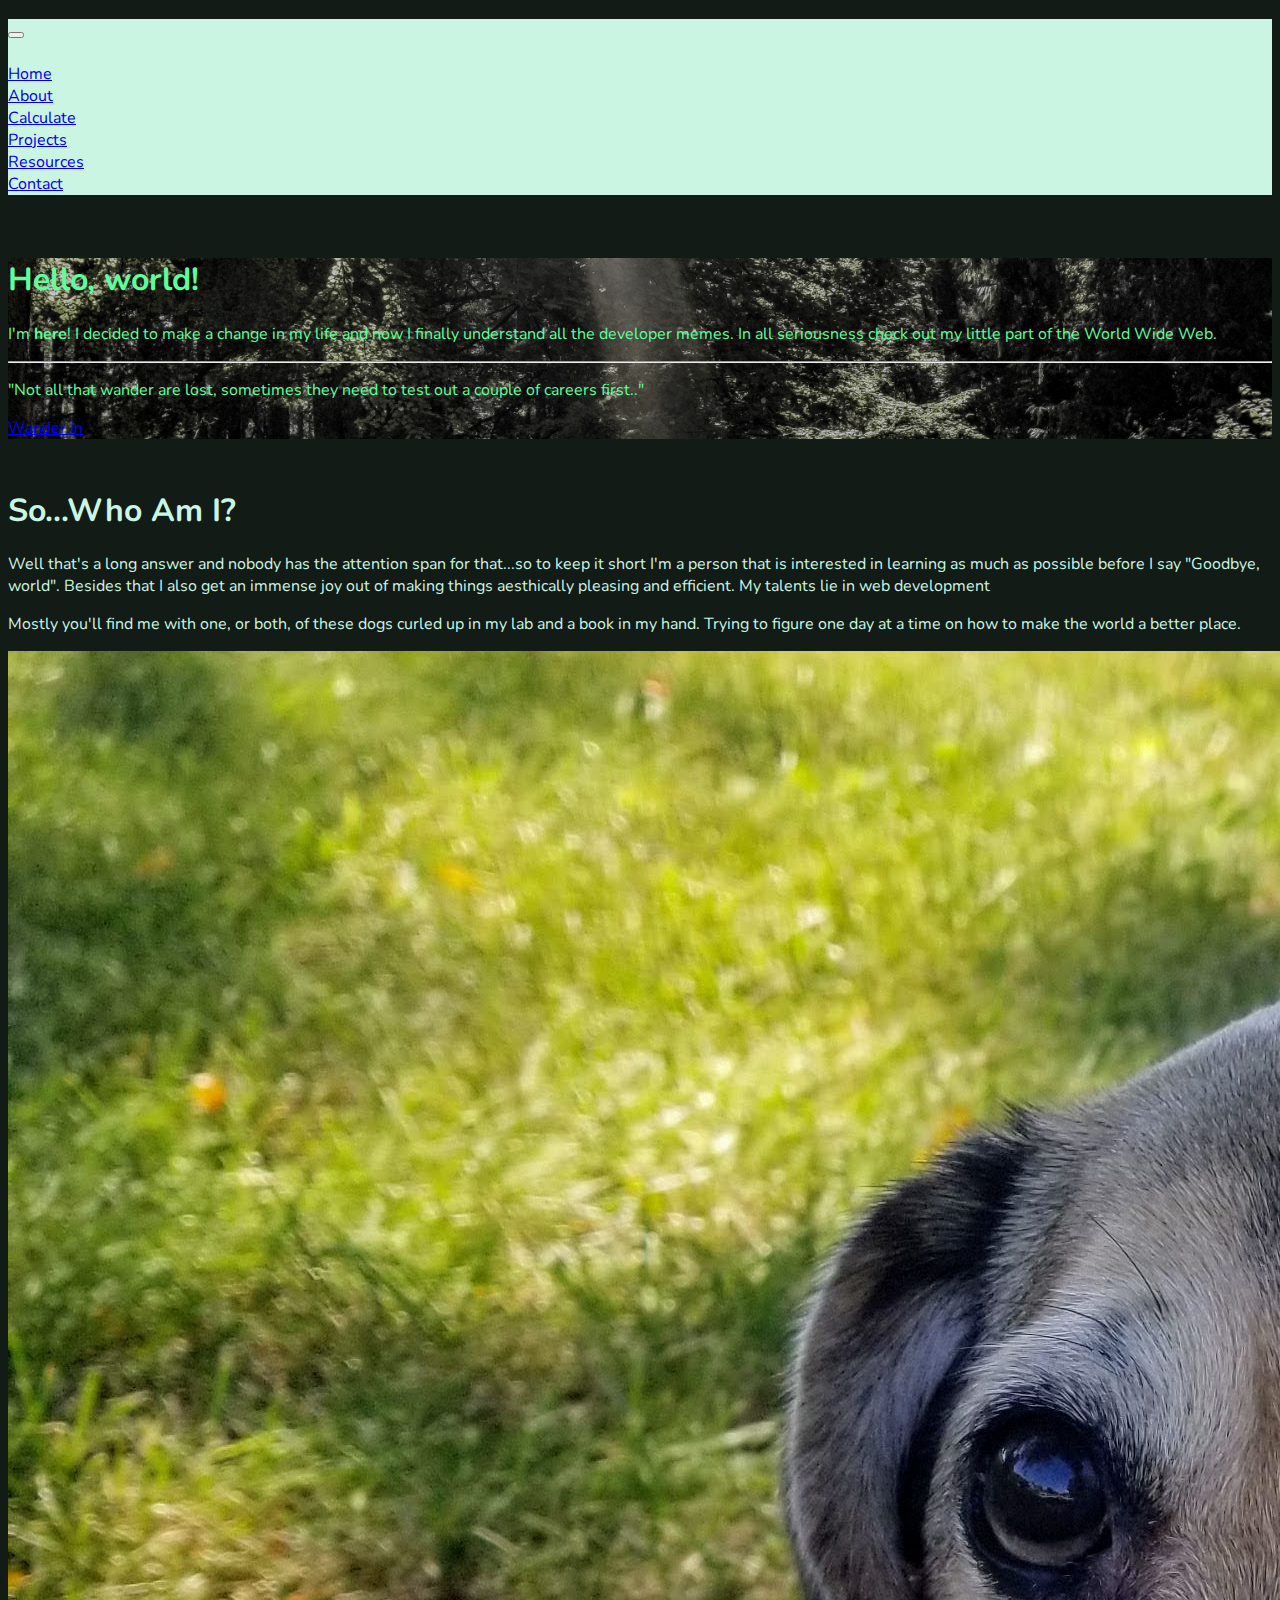
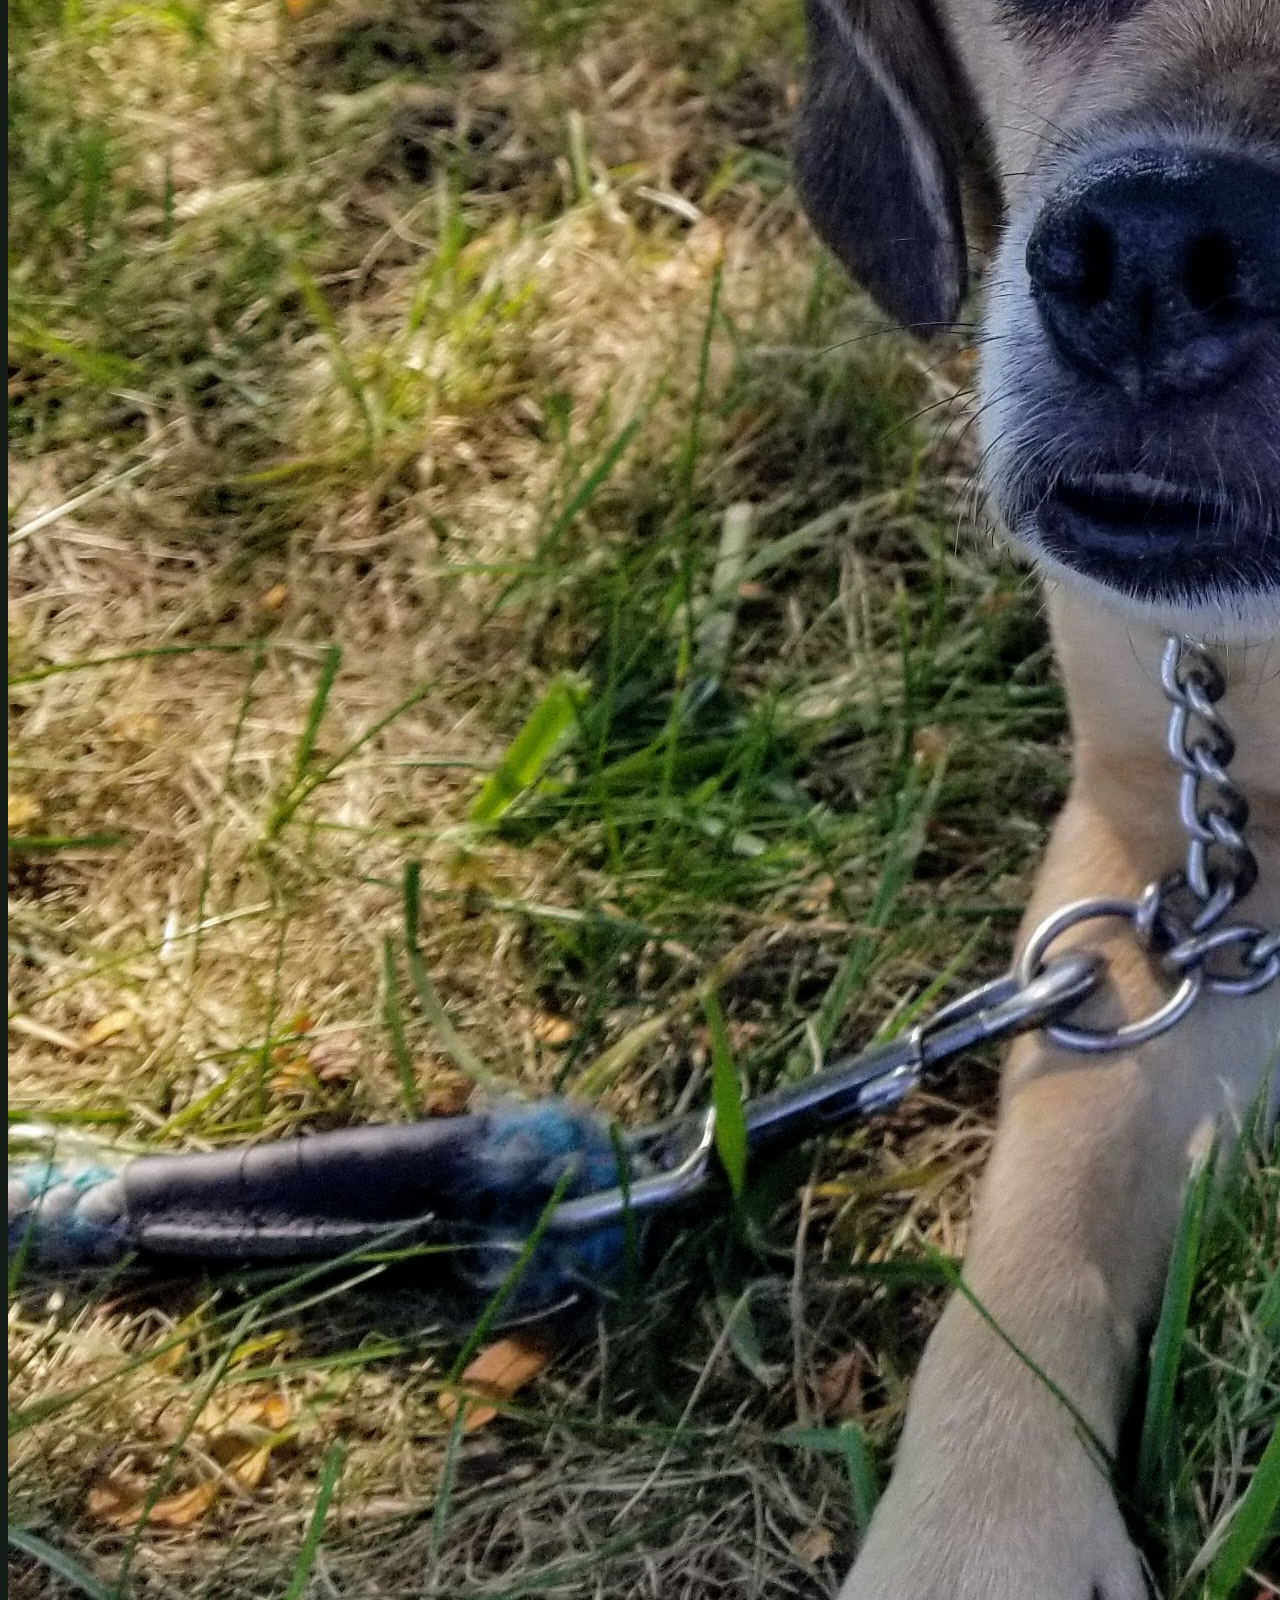
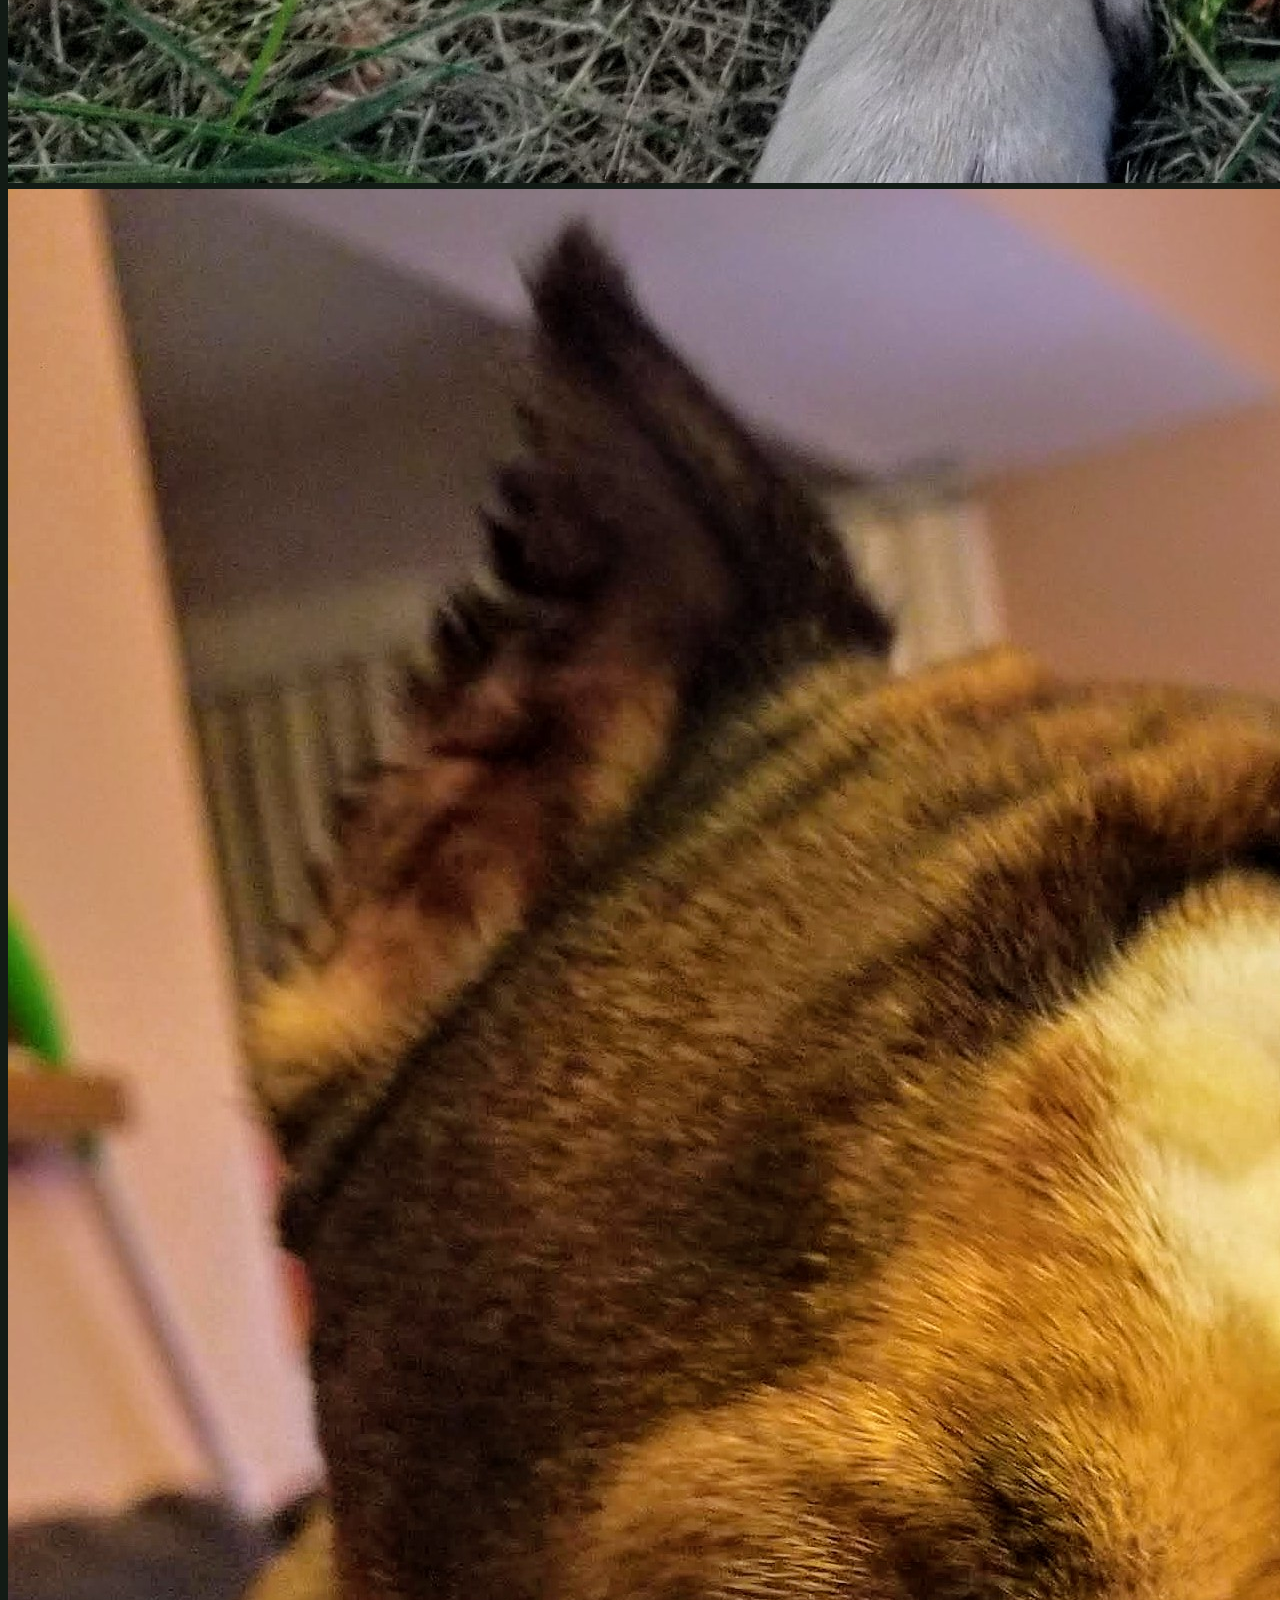
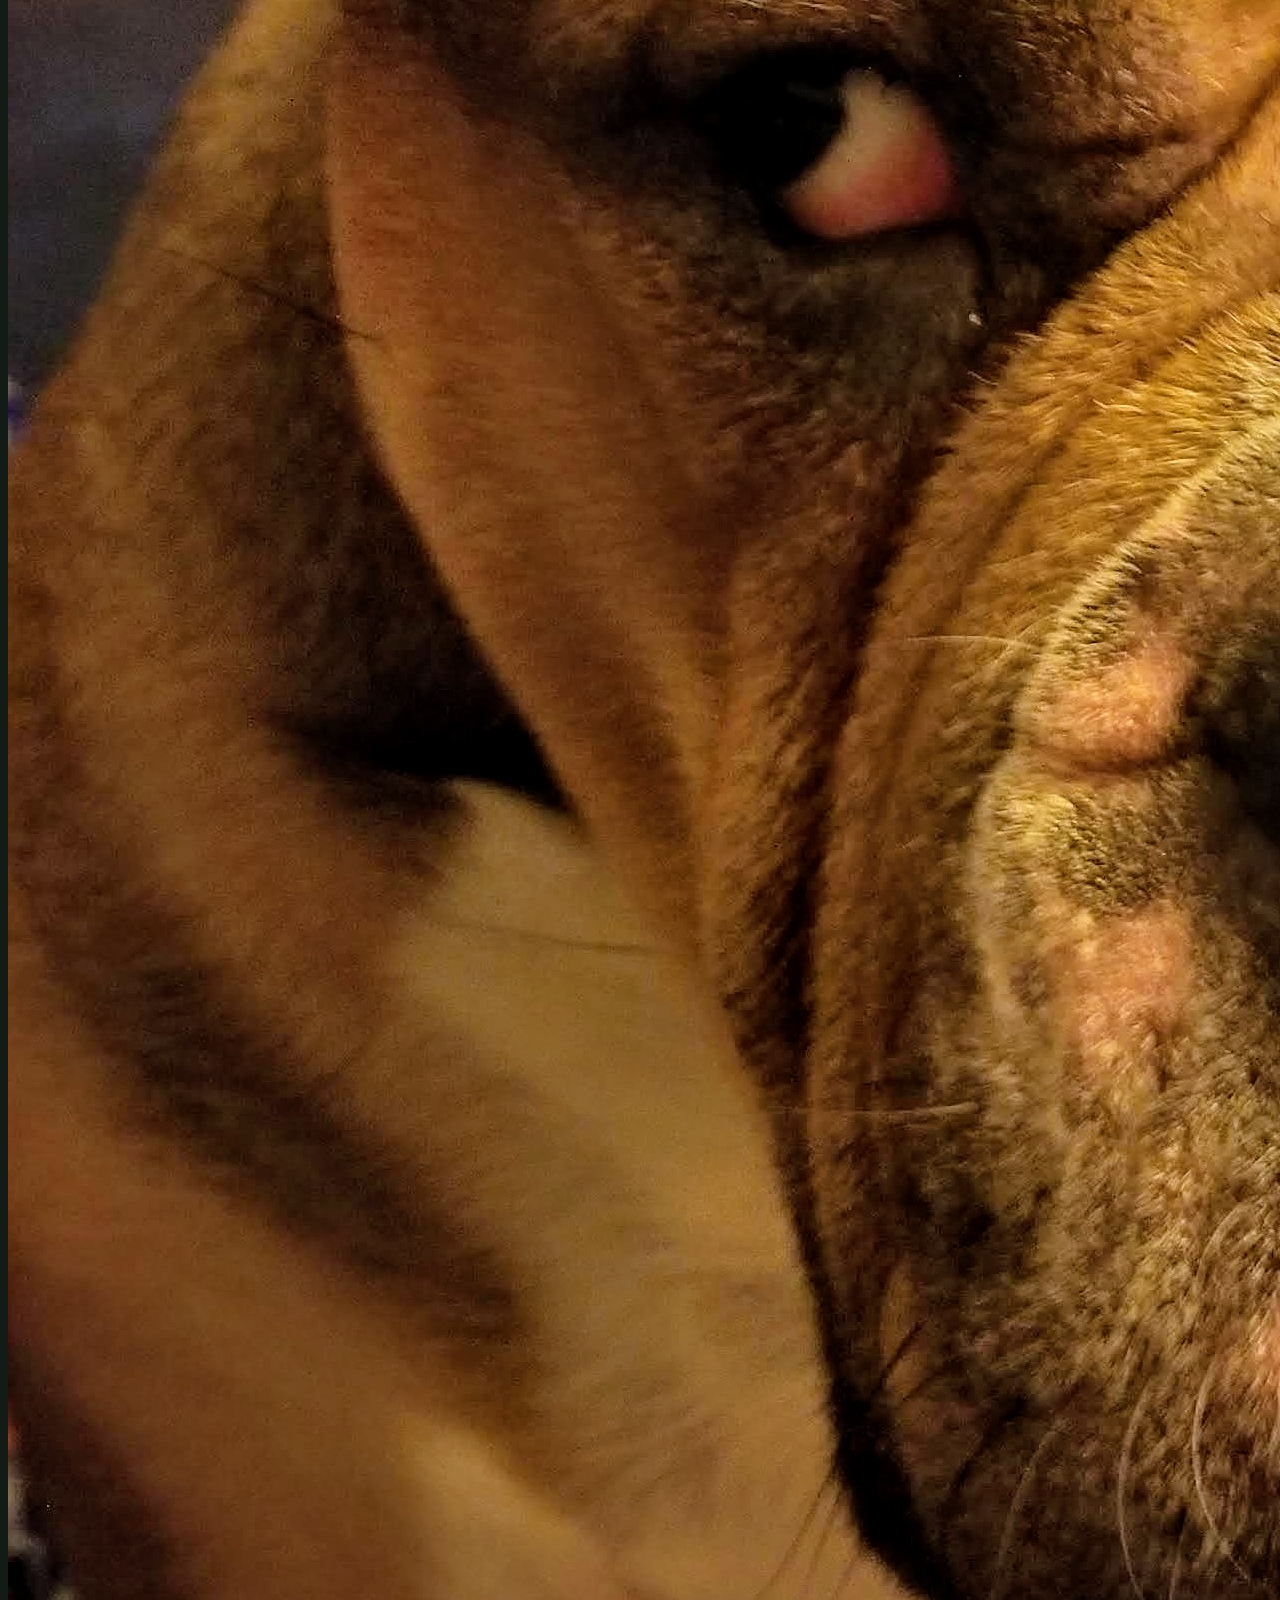
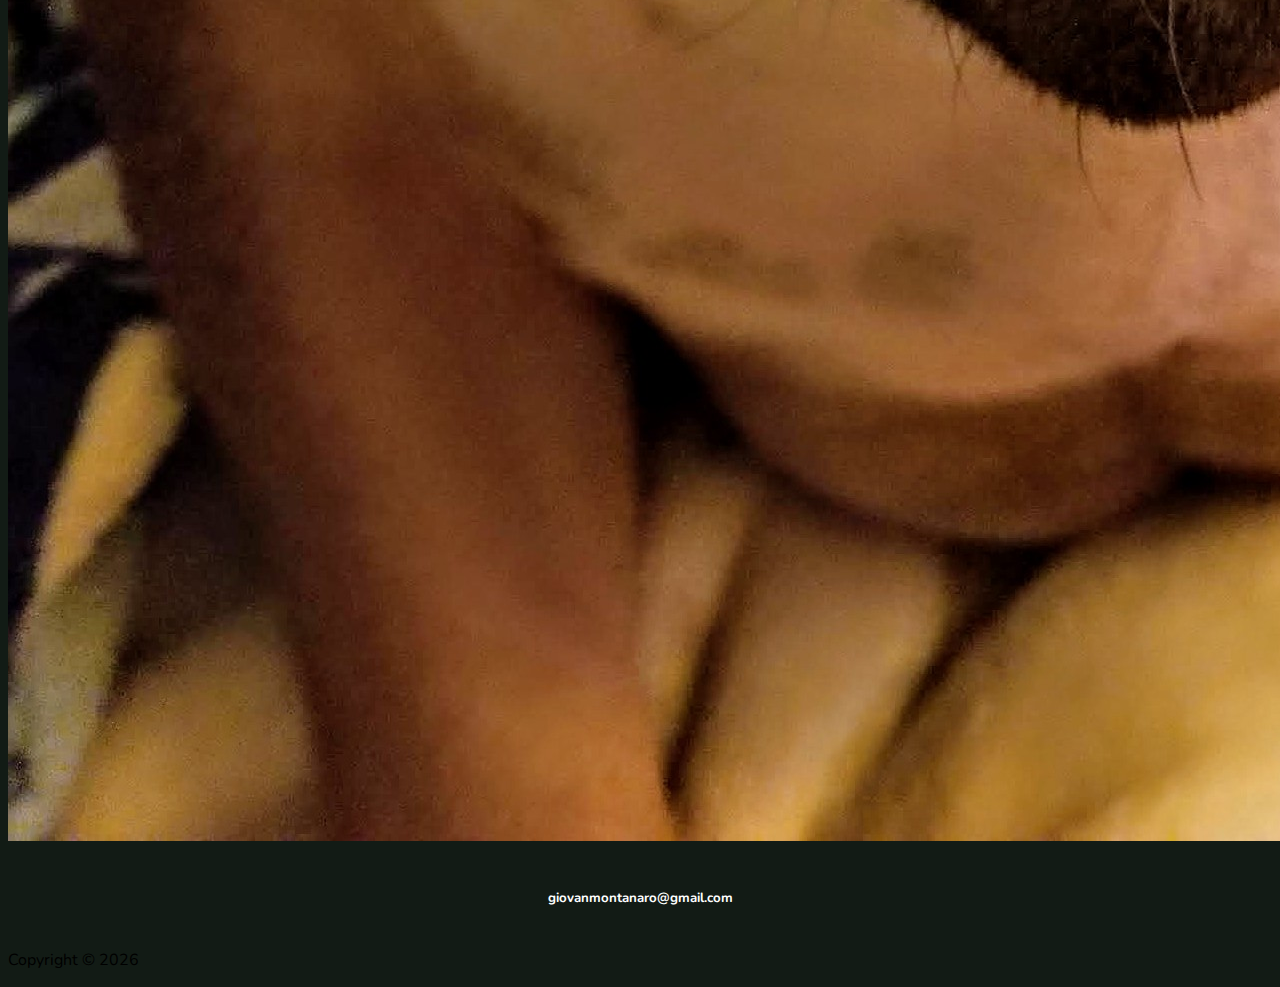
==== commit 3b9d1451: "fixing home page and links, updating names to be more organized" ====
--- a/index.html
+++ b/index.html
@@ -51,14 +51,16 @@
             <a href="#home" class="nav-link">Home</a>
           </li>
           <li class="nav-item ">
+            <a href="#aboutMe" class="nav-link">About</a>
+          </li>
+          <li class="nav-item">
+            <a href="calculate.html" class="nav-link">Calculate</a>
+          </li>
+          <li class="nav-item">
             <a href="#projects" class="nav-link">Projects</a>
           </li>
           <li class="nav-item">
-            <a href="resources.html" class="nav-link">Resources</a>
-          </li>
-          <li class="nav-item">
-            <a href="#blog" class="nav-link">Blog</a>
-          </li>
+            <a href="#resources" class="nav-link">Resources</a>
           </li>
           <li class="nav-item">
             <a href="#contact" class="nav-link">Contact</a>
@@ -71,7 +73,7 @@
   <br>
 
     <div class="jumbotron text-center">
-      <h1 class="display-3 mb-3 ">Hello, world!</h1>
+      <h1 class="display-3 mb-3 " id="aboutMe">Hello, world!</h1>
       <p class="lead  ">
         I'm <strong>here</strong>! I decided to make a change in my life and now
         I finally understand all the developer memes. In all seriousness check
@@ -83,14 +85,14 @@
         of careers first.."
       </p>
       <p class="lead">
-        <a class="btn btn-light btn-lg" href="#about-me" role="button">Wander In</a>
+        <a class="btn btn-light btn-lg" href="#aboutMe" role="button">Wander In</a>
       </p>
     </div>
 
 
 <!--SPACE BLOCK INBETWEEN-->
 
-<section id="space-block1">
+<section id="space-block1 ">
   <div class="container  py-5">
     <div class="row">
       <div class="col">
@@ -112,20 +114,19 @@
       <div class="col ">
         <h1 class="display-4 ">So...Who Am I?</h1>
         <p class="lead">Well that's a long answer and nobody has the attention span for that...so to keep it short I'm a person that is interested in
-          learning as much as possible before I say "Goodbye, world". Besides that I also get an immense joy out of making
-          things aesthically pleasing and efficient.</p>
-        <p>What I can Do? </p>
-        <p>What I like to do, Mostly you'll find me with a pup curled up on my lab and a book in my hand.</p>
+          learning as much as possible before I say "Goodbye, world". Besides that I also get an immense joy out of making things aesthically pleasing and efficient. My talents lie in web development</p>
+        
+        <p> Mostly you'll find me with one, or both, of these dogs curled up in my lab and a book in my hand. Trying to figure one day at a time on how to make the world a better place.</p>
 
       </div>
 
 
     </div>
     <div class="row">
-      <div class="col-md-4">
+      <div class="col-md-6">
         <img src="/img/marley.jpg" class="img-fluid mb-2" alt="Responsive image "> </div>
 
-      <div class="col-md-3">
+      <div class="col-md-6">
         <img src="/img/reggie.jpg" class="img-fluid" alt="Responsive image"></div>
 
     </div>
@@ -133,11 +134,20 @@
 </section>
 
 
+<!-- CONTACT INFO-->
+<div class="container">
+    <h5 id="contact"><i class="fas fa-envelope-square"></i>
+      giovanmontanaro@gmail.com
+    </h5>
+    </div>
+
+
     <!--FOOTER -->
     <footer id="main-footer" >
       <div class="container">
         <div class="row text-center">
           <div class="col-md-6 ">
+        
             <p class="lead">Copyright &copy; <span id="year"></span></p>
           </div>
         </div>
--- a/css/style.css
+++ b/css/style.css
@@ -14,18 +14,20 @@
   -webkit-background-size: cover;
   background-size: cover;
 
-  color: #caf5e3;
+  color: #5cff9a;
 }
 
 nav {
   background-color: #caf5e3;
-  color: #121b15;
+  color: #010803;
+
   margin-bottom: 20px;
 }
 
 ul {
   display: inline;
 }
+
 #space-block1 {
   background-color: #121b15;
 }
@@ -35,3 +37,20 @@
   background-color: #121b15;
   color: #caf5e3;
 }
+
+#contact {
+  color: white;
+  padding: 20px;
+  text-align: center;
+}
+
+img {
+  height: auto;
+  width: auto;
+}
+
+@include media-breakpoint-up(sm) {
+  html {
+    font-size: 1.2rem;
+  }
+}
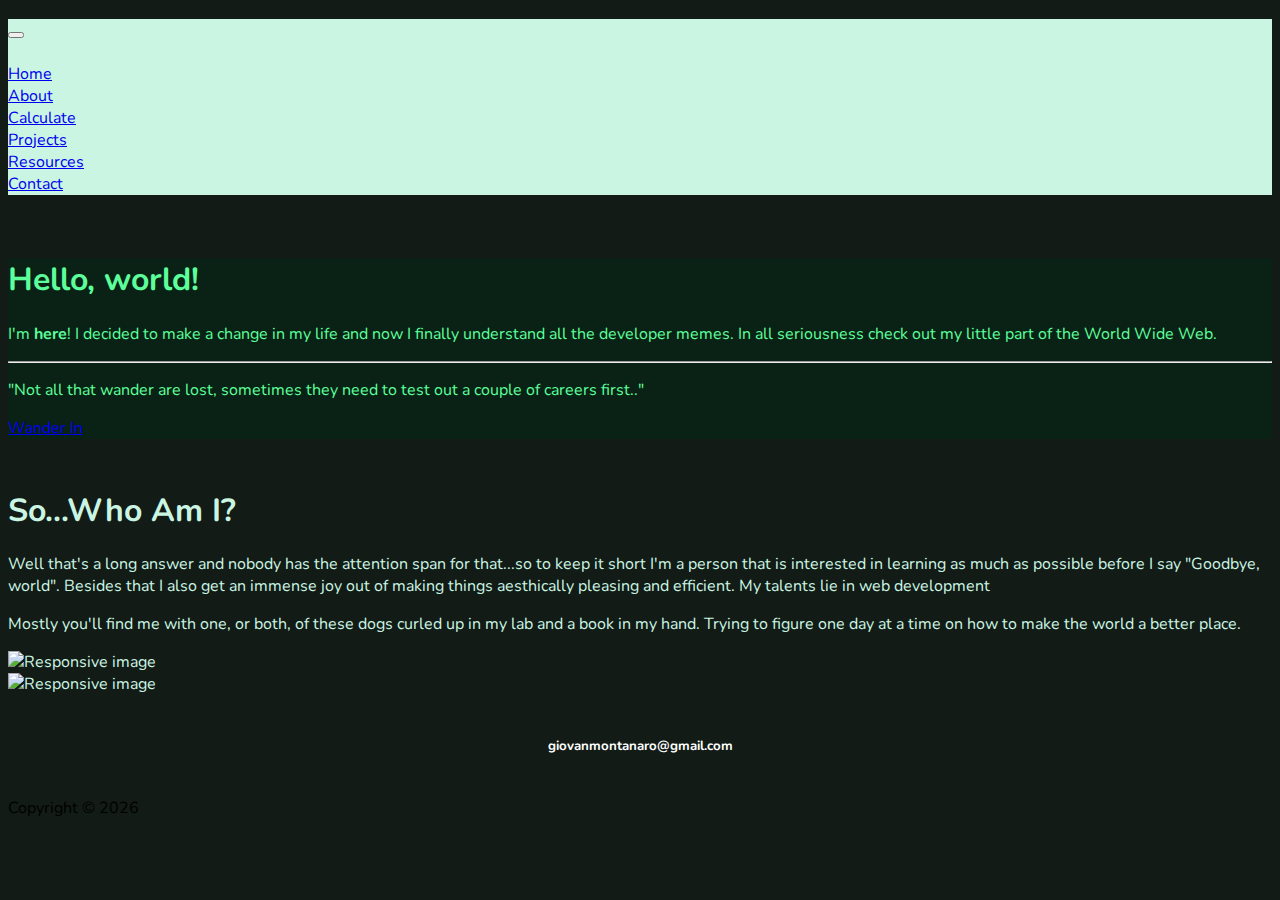
==== commit 392d9bd8: "fixed img links" ====
--- a/index.html
+++ b/index.html
@@ -124,10 +124,12 @@
     </div>
     <div class="row">
       <div class="col-md-6">
-        <img src="/img/marley.jpg" class="img-fluid mb-2" alt="Responsive image "> </div>
+        <img src="
+        website-practice/img/marley.jpg" class="img-fluid mb-2" alt="Responsive image "> </div>
 
       <div class="col-md-6">
-        <img src="/img/reggie.jpg" class="img-fluid" alt="Responsive image"></div>
+        <img src="
+        website-practice/img/reggie.jpg" class="img-fluid" alt="Responsive image"></div>
 
     </div>
   </div>
--- a/css/style.css
+++ b/css/style.css
@@ -5,8 +5,8 @@
 
 .jumbotron {
   margin-top: 20px;
-  background-image: url('/img/coverPhoto.jpg');
-  background-color: #17234e;
+  background-image: url(website-practice/img/coverPhoto.jpg);
+  background-color: #092215;
 
   height: 100%;
   background-repeat: no-repeat;
